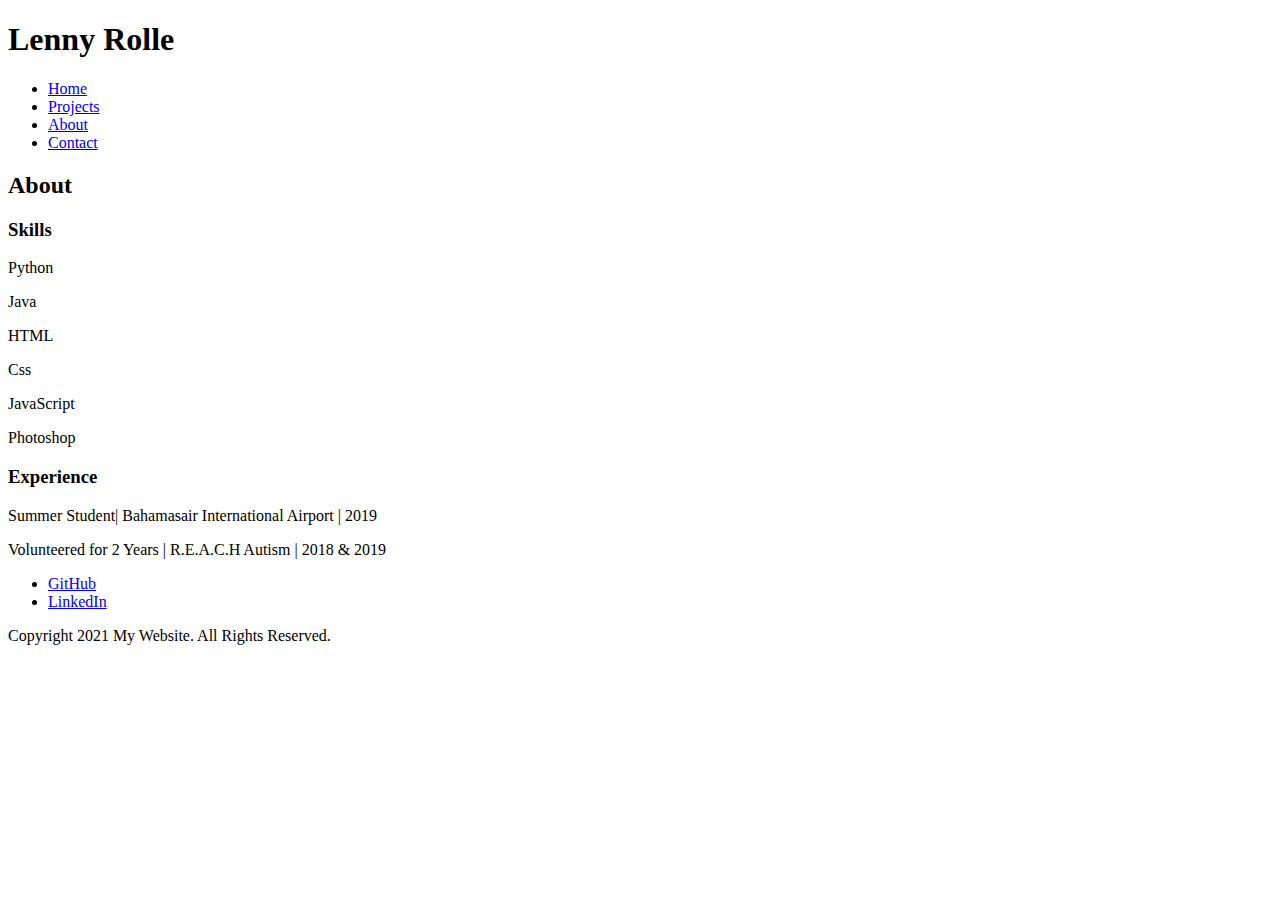
==== Personal Website/about.html @ bfa3a0f8 "Add files via upload" ====
<!DOCTYPE html>
<html lang="en" data-color-mode="dark", data-light-theme="light" data-dark-theme="dark">
    <head>
        <meta charset="UTF-8" />
        <meta name="viewport" content="width=device-width, initial-scale=1" />
        <meta name="keywords" content="HTML, CSS">
        <meta name="description" content="...">
        <title>About</title>
        <link rel="stylesheet" type="text/css" href="../css/default.css" />
    </head>
    <body>       
        <div class="page--container">
            <div class="nav--header">
                <div class="nav--container">
                    <div class="links--header">
                        <h1 class="logo--header">Lenny Rolle</h1>
                            <ul>
                                <li><a class="link--home" href="index.html">Home</a></li>
                                <li><a class="link--projects" href="projects.html">Projects</a></li>
                                <li><a class="link--about" href="about.html">About</a></li>
                                <li><a class="link--contact" href="contact.html">Contact</a></li>
                            </ul>
                    </div>
                </div>
            </div>
            <!--Showcase-->
            <div class="body--container">
                <h2 class="pagetitle--about">About</h1>
                    <div class="about--grid">
                            <div class="group--skills">
                            <h3 class="title--skills">Skills</h2>
                                <div class="list--skills">
                                    <p>Python</p>
                                    <p>Java</p>
                                    <p>HTML</p>
                                    <p>Css</p>
                                    <p>JavaScript</p>
                                    <p>Photoshop</p>
                                </div>
                        </div>
                        <div class="group--experience">
                            <h3 class="title--experience">Experience</h2>
                            <div class="list--experiences">
                                <p>Summer Student| Bahamasair International Airport | 2019</p>
                                <p>Volunteered for 2 Years | R.E.A.C.H Autism | 2018 & 2019</p>
                            </div>    
                        </div>
                    </div>        
            </div>
            <footer class="main--footer">
                <ul>
                    <li><a href="https://github.com/ynnxl"><logo class="GitHub">GitHub</logo></a></li>
                    <li><a href="https://www.linkedin.com/in/lenny-rolle-5b5413119"><logo class="linkedin">LinkedIn</logo></a></li>
                </ul>
                <p>Copyright 2021 My Website. All Rights Reserved.</p>
            </footer>
        </div>
    </body>
</html>
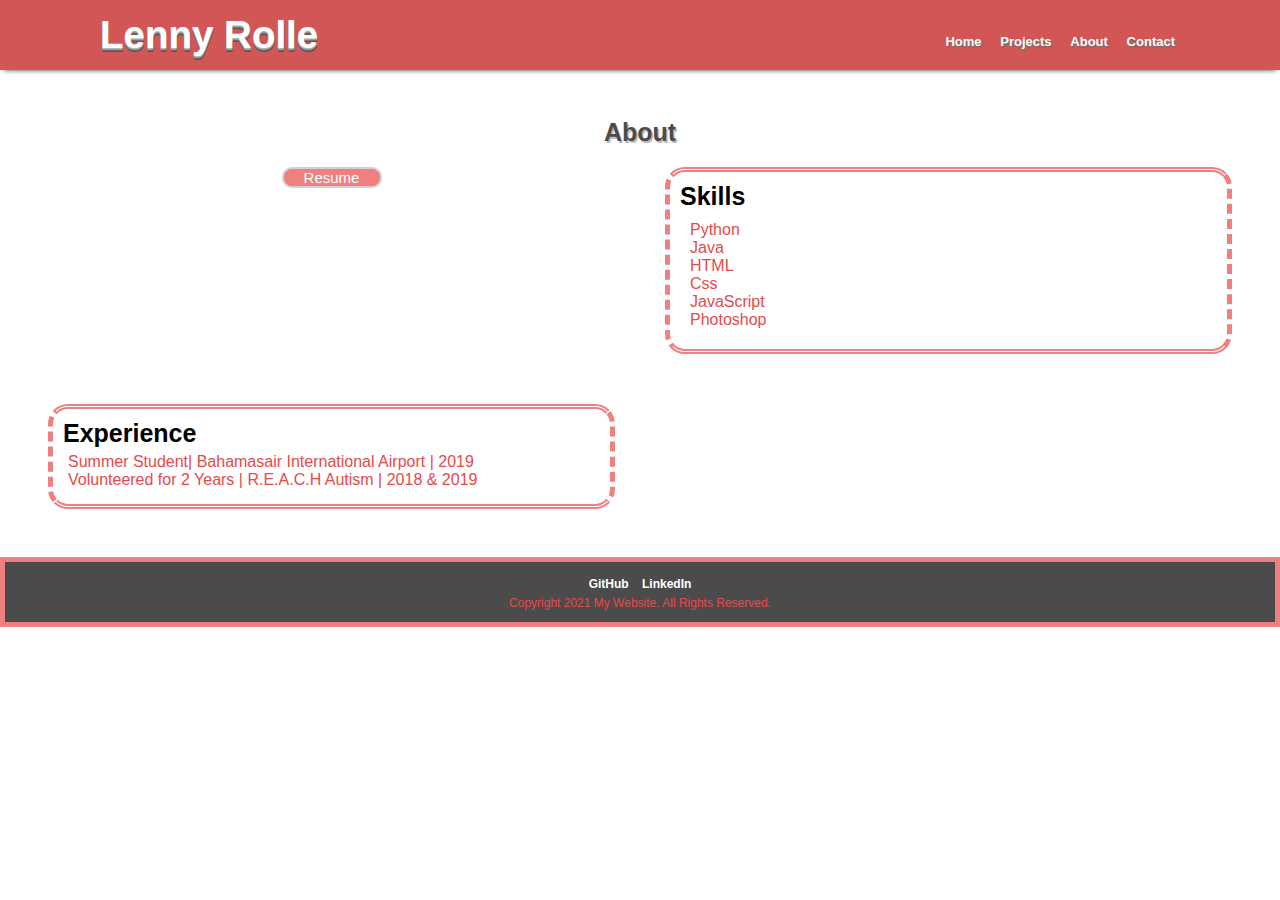
==== commit 2ca9b729: "Add files via upload" ====
--- a/Personal Website/about.html
+++ b/Personal Website/about.html
@@ -6,7 +6,8 @@
         <meta name="keywords" content="HTML, CSS">
         <meta name="description" content="...">
         <title>About</title>
-        <link rel="stylesheet" type="text/css" href="../css/default.css" />
+        <link rel="stylesheet" type="text/css" href="./css/default.css" />
+        <link rel="stylesheet" href="https://cdnjs.cloudflare.com/ajax/libs/font-awesome/4.7.0/css/font-awesome.min.css">
     </head>
     <body>       
         <div class="page--container">
@@ -27,7 +28,12 @@
             <div class="body--container">
                 <h2 class="pagetitle--about">About</h1>
                     <div class="about--grid">
-                            <div class="group--skills">
+                        <div class="btn--resume">
+                            <form class="get--resume" method="get" action="Resume-Lenny Rolle.pdf">
+                                <button type="submit">Resume</button>
+                            </form>
+                        </div>
+                        <div class="group--skills">
                             <h3 class="title--skills">Skills</h2>
                                 <div class="list--skills">
                                     <p>Python</p>
--- a/Personal Website/css/default.css
+++ b/Personal Website/css/default.css
@@ -0,0 +1,370 @@
+* {
+  margin: 0;
+  padding: 0;
+  box-sizing: border-box;
+}
+.page--container {
+  max-width: auto;
+  margin: 0 auto;
+}
+.body--container {
+  margin: 3em;
+  max-width: 100%;
+}
+.home--grid {
+  display: grid;
+  grid-template-columns: 1fr 1fr;
+  gap: 30px;
+}
+.project--grid {
+  display: grid;
+  grid-template-columns: 1fr 1fr 1fr;
+  gap: 20px;
+}
+.about--grid {
+  display: grid;
+  grid-template-columns: 1fr 1fr;
+  gap: 50px;
+}
+h1 {
+  font-size: 110%;
+  font-family: Calibri, sans-serif;
+  text-shadow: 0 1px 0 rgb(184, 184, 184), 0 2px 0 #9b9b9b,
+    0 3px 0 rgb(105, 105, 105), 0 4px 0 #555555;
+}
+h2 {
+  color: rgb(114, 114, 114);
+  font-family: Tisa, sans-serif;
+  text-shadow: 1.5px 2px 0px rgb(187, 187, 187);
+}
+/* Navigation Bar */
+
+.nav--header {
+  list-style-type: none;
+  width: 100%;
+  height: 70px;
+  top: 0;
+  -webkit-box-shadow: 0px 4px 5px -4px rgba(0, 0, 0, 0.75);
+  -moz-box-shadow: 0px 4px 5px -4px rgba(0, 0, 0, 0.75);
+  box-shadow: 0px 4px 5px -4px rgba(0, 0, 0, 0.75);
+  position: relative;
+  text-decoration: none;
+  color: white;
+  background-color: rgb(211, 86, 86);
+}
+.nav--container {
+  max-width: 1100px;
+  margin: 0 auto;
+  overflow: auto;
+  padding: 10px 10px;
+  background-color: transparent;
+}
+.links--header {
+  font-size: 35px;
+  display: flex;
+  justify-content: space-between;
+  align-items: center;
+  height: 100%;
+  text-shadow: 1.5px 1.5px 1.5px rgb(114, 114, 114);
+  background-color: transparent;
+}
+li {
+  display: inline-block;
+  padding: 5px;
+}
+.logo--header:hover {
+  color: rgb(75, 75, 75);
+  transition: all 0.3s ease 0.1s;
+  cursor: pointer;
+  opacity: 0.9;
+}
+
+.links--header a:hover {
+  cursor: pointer;
+  transition: all 0.3s ease 0.1s;
+  transform: scale(1.1);
+  color: rgb(75, 75, 75);
+}
+.links--header a {
+  font-family: Dosis, sans-serif;
+  font-size: 13px;
+  font-weight: bold;
+  color: white;
+  border: none;
+  outline: none;
+  box-shadow: none;
+  text-decoration: none;
+  cursor: pointer;
+}
+
+/* HomePage */
+.group--missionstatement {
+  width: 100%;
+  padding: 10px;
+  border: 2px solid lightcoral;
+  border-top-left-radius: 20px;
+  border-bottom-right-radius: 20px;
+}
+.title--missionstatement {
+  font-family: Dosis, sans-serif;
+  font-weight: bold;
+  font-size: 30px;
+}
+.text--missionstatement {
+  font-family: Calibri, sans-serif;
+  font-size: 16px;
+  color: rgb(230, 74, 74);
+  padding-top: 30px;
+}
+.group--specilizations {
+  width: 100%;
+  justify-content: space-between;
+  border: 2px solid lightcoral;
+  border-top-right-radius: 20px;
+  border-bottom-left-radius: 20px;
+  padding: 10px;
+}
+.title--specilizations {
+  font-family: Dosis, sans-serif;
+  font-weight: bold;
+  font-size: 30px;
+}
+.list--specilizations {
+  font-family: Calibri, sans-serif;
+  font-size: 20px;
+  color: rgb(230, 74, 74);
+  padding-top: 30px;
+  display: flex;
+  flex-direction: column;
+  justify-content: space-between;
+}
+
+/* Projects Page */
+
+.pagetitle--projects {
+  color: rgb(75, 75, 75);
+  font-size: 25px;
+  font-weight: bold;
+  text-align: center;
+  padding: 0px 0px 20px;
+}
+.group--websites {
+  font-family: Dosis, sans-serif;
+  border: 2px solid;
+  width: 100%;
+  height: 300px;
+  padding: 5%;
+  margin-top: 5%;
+  border-color: lightcoral;
+  color: white;
+  border-radius: 5px;
+}
+.group--games {
+  font-family: Dosis, sans-serif;
+  border: 2px solid;
+  width: 100%;
+  height: 300px;
+  padding: 5%;
+  margin-top: 5%;
+  border-color: lightcoral;
+  color: white;
+  border-radius: 5px;
+  -webkit-box-shadow: 3px 4px 5px 0px rgba(0, 0, 0, 0.75);
+  -moz-box-shadow: 3px 4px 5px 0px rgba(0, 0, 0, 0.75);
+  box-shadow: 3px 4px 5px 0px rgba(0, 0, 0, 0.75);
+}
+.group--software {
+  font-family: Dosis, sans-serif;
+  border: 2px solid;
+  width: 100%;
+  height: 300px;
+  padding: 5%;
+  margin-top: 5%;
+  border-color: lightcoral;
+  color: white;
+  border-radius: 5px;
+}
+
+/* About Page */
+
+.pagetitle--about {
+  color: rgb(75, 75, 75);
+  font-size: 25px;
+  font-weight: bold;
+  text-align: center;
+  padding: 0px 0px 20px;
+}
+.btn--resume {
+  text-align: center;
+}
+.get--resume [type="submit"] {
+  width: 100px;
+  background-color: lightcoral;
+  font-size: 15px;
+  font-family: Calibri, sans-serif;
+  border: 2px solid rgb(209, 209, 209);
+  border-radius: 10px;
+  text-decoration: none;
+  color: white;
+  outline: none;
+}
+.get--resume:hover [type="submit"] {
+  color: rgb(105, 105, 105);
+  cursor: pointer;
+}
+.group--skills {
+  width: 100%;
+  border: 5px solid lightcoral;
+  border-radius: 20px;
+  border-style: double dashed;
+  padding: 10px;
+  display: flex;
+  flex-direction: column;
+  box-sizing: border-box;
+}
+.title--skills {
+  font-family: Dosis, sans-serif;
+  font-size: 25px;
+}
+.list--skills {
+  font-family: Calibri, sans-serif;
+  color: rgb(230, 74, 74);
+  padding: 10px;
+}
+.group--experience {
+  width: 100%;
+  border: 5px solid;
+  border-color: lightcoral;
+  padding: 10px;
+  display: flex;
+  flex-direction: column;
+  border-radius: 20px;
+  border-style: double dashed;
+}
+.title--experience {
+  font-family: Dosis, sans-serif;
+  font-size: 25px;
+}
+.list--experiences {
+  font-family: Calibri, sans-serif;
+  color: rgb(230, 74, 74);
+  padding: 5px;
+}
+
+/* Contact Page*/
+.contactpage--container .body--container {
+  padding: 5%;
+}
+.pagetitle--contact {
+  color: black;
+  font-size: 25px;
+  font-weight: bold;
+  text-align: center;
+  padding: 0px 0px 20px;
+}
+.title--name {
+  font-size: 20px;
+  font-family: Calibri, sans-serif;
+}
+.title--phone {
+  font-size: 20px;
+  font-family: Calibri, sans-serif;
+}
+.title--email {
+  font-size: 20px;
+  font-family: Calibri, sans-serif;
+}
+.title--description {
+  font-size: 20px;
+  font-family: Calibri, sans-serif;
+}
+.my--form input[type="text"],
+.my--form textarea {
+  border: 2px solid lightcoral;
+  border-radius: 10px;
+  text-indent: 3%;
+  outline: none;
+  width: 30%;
+  padding-top: 5px;
+  padding-bottom: 5px;
+}
+.my--form input[type="description"],
+.my--form textarea {
+  border: 2px solid lightcoral;
+  border-radius: 10px;
+  text-indent: 2%;
+  outline: none;
+  width: 100%;
+  padding-top: 5px;
+  padding-bottom: 40px;
+}
+.my--form input[type="submit"] {
+  background-color: #333;
+  color: #fff;
+  font-weight: bold;
+  font-size: 15px;
+  display: inline-block;
+  margin-top: 20px;
+  padding: 10px 15px;
+  padding-left: 10px;
+  border: none;
+  border-radius: 10px;
+  outline: none;
+}
+.my--form input:hover[type="submit"] {
+  color: rgb(230, 74, 74);
+  transition: all 0.3s ease 0.1s;
+  transform: scale(1.1);
+  cursor: pointer;
+}
+
+/* Footer */
+.main--footer a {
+  font-family: Dosis, Calibri, sans-serif;
+  font-weight: bold;
+  color: white;
+  text-decoration: none;
+}
+.main--footer {
+  color: rgb(230, 74, 74);
+  font-family: Dosis, sans-serif;
+  font-size: 75%;
+  background-color: rgb(75, 75, 75);
+  bottom: 0%;
+  padding-top: 10px;
+  border: 5px solid lightcoral;
+  position: relative;
+  width: 100%;
+  height: 70px;
+  text-align: center;
+  text-decoration: none;
+}
+.main--footer a:hover {
+  color: rgb(230, 74, 74);
+}
+/* Tablets and under */
+@media (max-width: 768px) {
+  .home--grid,
+  .project--grid,
+  .about--grid {
+    grid-template-columns: 1fr;
+    grid-template-rows: 1fr;
+  }
+}
+@media (max-width: 500px) {
+  .nav--header {
+    height: 110px;
+  }
+  .nav--header .links--header {
+    flex-direction: column;
+    justify-content: space-around;
+  }
+  .nav--header ul {
+    padding: 2.5px;
+    margin-top: 17.5px;
+    padding-bottom: 15px;
+    display: flex;
+    border-radius: 20px;
+    background-color: rgb(240, 100, 100);
+  }
+}
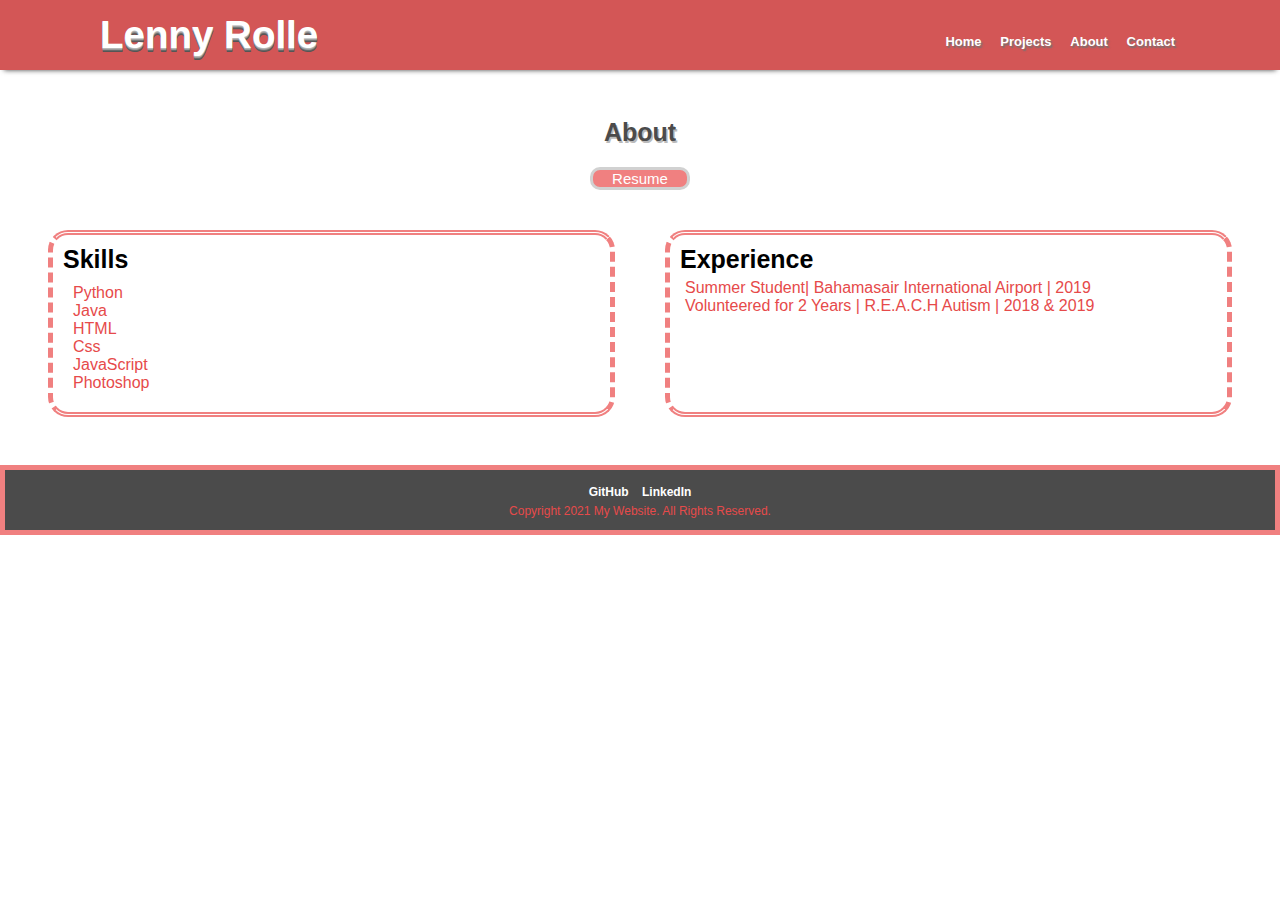
==== commit 40a750b7: "Add files via upload" ====
--- a/Personal Website/about.html
+++ b/Personal Website/about.html
@@ -27,12 +27,12 @@
             <!--Showcase-->
             <div class="body--container">
                 <h2 class="pagetitle--about">About</h1>
-                    <div class="about--grid">
-                        <div class="btn--resume">
+                    <div class="btn--resume">
                             <form class="get--resume" method="get" action="Resume-Lenny Rolle.pdf">
                                 <button type="submit">Resume</button>
                             </form>
                         </div>
+                    <div class="about--grid">
                         <div class="group--skills">
                             <h3 class="title--skills">Skills</h2>
                                 <div class="list--skills">
--- a/Personal Website/css/default.css
+++ b/Personal Website/css/default.css
@@ -196,13 +196,14 @@
 }
 .btn--resume {
   text-align: center;
+  padding-bottom: 40px;
 }
 .get--resume [type="submit"] {
   width: 100px;
   background-color: lightcoral;
   font-size: 15px;
   font-family: Calibri, sans-serif;
-  border: 2px solid rgb(209, 209, 209);
+  border: 3px solid rgb(209, 209, 209);
   border-radius: 10px;
   text-decoration: none;
   color: white;
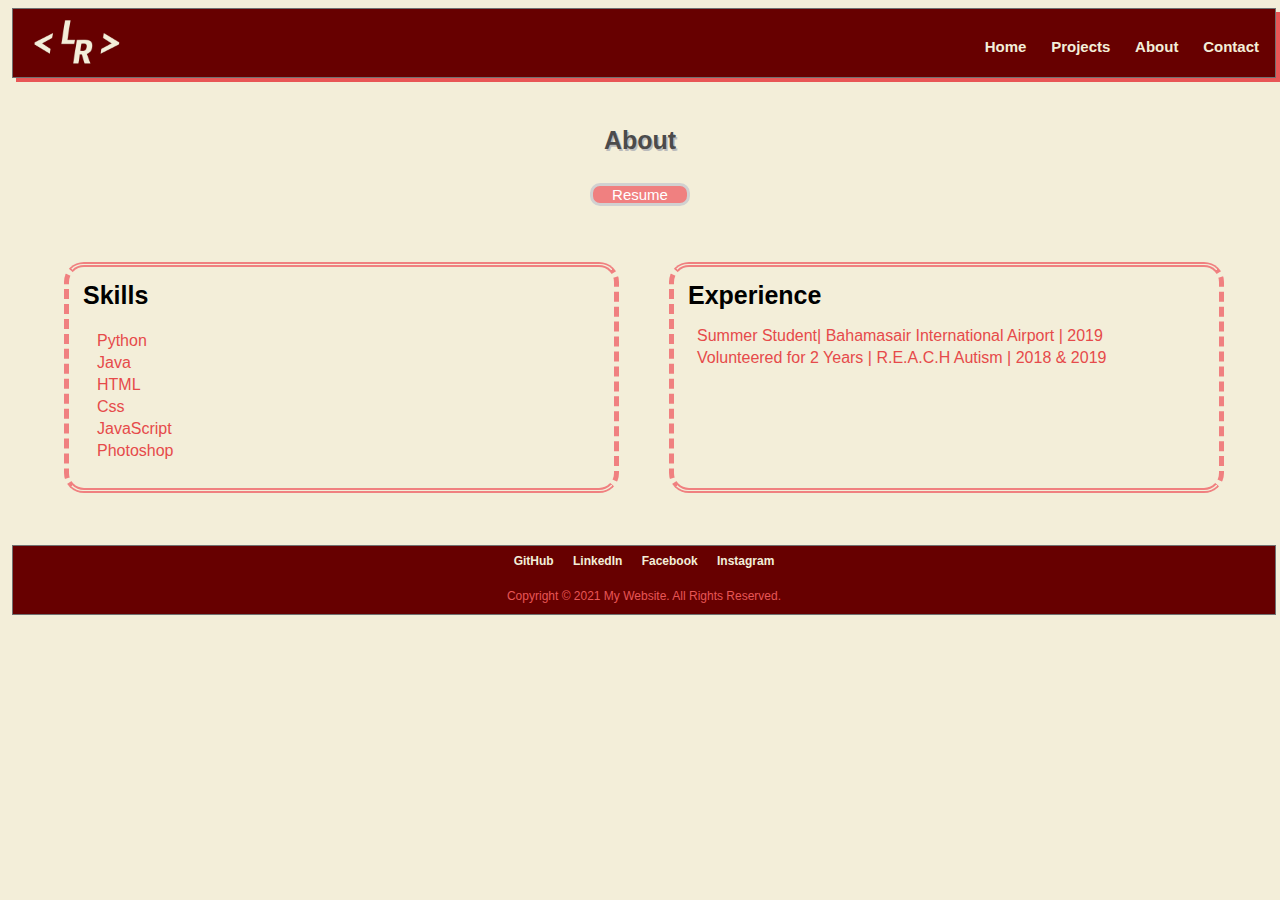
==== commit 803e80cf: "Add files via upload" ====
--- a/Personal Website/about.html
+++ b/Personal Website/about.html
@@ -8,13 +8,14 @@
         <title>About</title>
         <link rel="stylesheet" type="text/css" href="./css/default.css" />
         <link rel="stylesheet" href="https://cdnjs.cloudflare.com/ajax/libs/font-awesome/4.7.0/css/font-awesome.min.css">
+        <link href="https://fonts.google.com/css?family-Timmana" rel="stylesheet">
     </head>
     <body>       
         <div class="page--container">
             <div class="nav--header">
-                <div class="nav--container">
+            
                     <div class="links--header">
-                        <h1 class="logo--header">Lenny Rolle</h1>
+                        <img class="logo--header" src="Lenny-Rolle Logo.png">
                             <ul>
                                 <li><a class="link--home" href="index.html">Home</a></li>
                                 <li><a class="link--projects" href="projects.html">Projects</a></li>
@@ -22,7 +23,7 @@
                                 <li><a class="link--contact" href="contact.html">Contact</a></li>
                             </ul>
                     </div>
-                </div>
+            
             </div>
             <!--Showcase-->
             <div class="body--container">
@@ -55,10 +56,12 @@
             </div>
             <footer class="main--footer">
                 <ul>
-                    <li><a href="https://github.com/ynnxl"><logo class="GitHub">GitHub</logo></a></li>
-                    <li><a href="https://www.linkedin.com/in/lenny-rolle-5b5413119"><logo class="linkedin">LinkedIn</logo></a></li>
+                    <li><a href="https://github.com/ynnxl">GitHub</a></li>
+                    <li><a href="https://www.linkedin.com/in/lenny-rolle-5b5413119">LinkedIn</a></li>
+                    <li><a href="https://www.facebook.com/profile.php?id=100009209527459&viewas=100000686899395">Facebook</a></li>
+                    <li><a href="https://www.instagram.com/ynnxl/">Instagram</a></li>
                 </ul>
-                <p>Copyright 2021 My Website. All Rights Reserved.</p>
+                <p class="copyright">Copyright &copy; 2021 My Website. All Rights Reserved.</p>
             </footer>
         </div>
     </body>
--- a/Personal Website/css/default.css
+++ b/Personal Website/css/default.css
@@ -1,7 +1,8 @@
 * {
-  margin: 0;
+  margin: 4px;
   padding: 0;
   box-sizing: border-box;
+  background-color: #f3eed9;
 }
 .page--container {
   max-width: auto;
@@ -43,100 +44,73 @@
   list-style-type: none;
   width: 100%;
   height: 70px;
+  margin-bottom: 0%;
   top: 0;
-  -webkit-box-shadow: 0px 4px 5px -4px rgba(0, 0, 0, 0.75);
-  -moz-box-shadow: 0px 4px 5px -4px rgba(0, 0, 0, 0.75);
-  box-shadow: 0px 4px 5px -4px rgba(0, 0, 0, 0.75);
+  border: 0.5px solid #707070;
+  box-shadow: 4px 4px 0px 0px #e85656;
   position: relative;
   text-decoration: none;
   color: white;
-  background-color: rgb(211, 86, 86);
-}
-.nav--container {
-  max-width: 1100px;
-  margin: 0 auto;
-  overflow: auto;
-  padding: 10px 10px;
+  background-color: #670000;
+}
+.logo--header {
+  width: 100px;
+  height: 100px;
+  margin: 10px;
+  padding-bottom: 10px;
   background-color: transparent;
 }
 .links--header {
   font-size: 35px;
+  font-weight: bold;
   display: flex;
   justify-content: space-between;
   align-items: center;
   height: 100%;
-  text-shadow: 1.5px 1.5px 1.5px rgb(114, 114, 114);
   background-color: transparent;
+}
+ul {
+  background-color: #670000;
 }
 li {
   display: inline-block;
-  padding: 5px;
-}
-.logo--header:hover {
-  color: rgb(75, 75, 75);
-  transition: all 0.3s ease 0.1s;
-  cursor: pointer;
-  opacity: 0.9;
-}
-
+  padding-bottom: 12.5px;
+  background-color: #670000;
+}
 .links--header a:hover {
   cursor: pointer;
   transition: all 0.3s ease 0.1s;
   transform: scale(1.1);
-  color: rgb(75, 75, 75);
+  color: #e85656;
 }
 .links--header a {
-  font-family: Dosis, sans-serif;
-  font-size: 13px;
-  font-weight: bold;
-  color: white;
+  font-family: "Lekton", sans-serif;
+  font-size: 15px;
+  color: #f3eed9;
   border: none;
   outline: none;
   box-shadow: none;
   text-decoration: none;
   cursor: pointer;
+  background-color: #670000;
 }
 
 /* HomePage */
 .group--missionstatement {
   width: 100%;
   padding: 10px;
-  border: 2px solid lightcoral;
-  border-top-left-radius: 20px;
-  border-bottom-right-radius: 20px;
-}
-.title--missionstatement {
-  font-family: Dosis, sans-serif;
-  font-weight: bold;
-  font-size: 30px;
+}
+
+.text--name {
+  font-family: "Lekton", sans-serif;
+  font-size: 20px;
+  color: #e85656;
+  padding-top: 30px;
 }
 .text--missionstatement {
-  font-family: Calibri, sans-serif;
-  font-size: 16px;
-  color: rgb(230, 74, 74);
-  padding-top: 30px;
-}
-.group--specilizations {
-  width: 100%;
-  justify-content: space-between;
-  border: 2px solid lightcoral;
-  border-top-right-radius: 20px;
-  border-bottom-left-radius: 20px;
-  padding: 10px;
-}
-.title--specilizations {
-  font-family: Dosis, sans-serif;
-  font-weight: bold;
-  font-size: 30px;
-}
-.list--specilizations {
-  font-family: Calibri, sans-serif;
-  font-size: 20px;
-  color: rgb(230, 74, 74);
-  padding-top: 30px;
-  display: flex;
-  flex-direction: column;
-  justify-content: space-between;
+  font-family: "Lekton", sans-serif;
+  font-size: 20px;
+  color: #e85656;
 }
 
 /* Projects Page */
@@ -321,19 +295,21 @@
 
 /* Footer */
 .main--footer a {
-  font-family: Dosis, Calibri, sans-serif;
-  font-weight: bold;
-  color: white;
-  text-decoration: none;
-}
+  font-family: "Lekton", sans-serif;
+  font-weight: bold;
+  color: #f3eed9;
+  text-decoration: none;
+  background-color: #670000;
+}
+
 .main--footer {
-  color: rgb(230, 74, 74);
-  font-family: Dosis, sans-serif;
+  color: #670000;
+  font-family: "Lekton", sans-serif;
   font-size: 75%;
-  background-color: rgb(75, 75, 75);
+  background-color: #670000;
   bottom: 0%;
-  padding-top: 10px;
-  border: 5px solid lightcoral;
+
+  border: 1px solid #707070;
   position: relative;
   width: 100%;
   height: 70px;
@@ -341,13 +317,18 @@
   text-decoration: none;
 }
 .main--footer a:hover {
-  color: rgb(230, 74, 74);
+  color: #e85656;
+}
+.copyright {
+  background-color: #670000;
+  color: #e85656;
 }
 /* Tablets and under */
 @media (max-width: 768px) {
   .home--grid,
   .project--grid,
-  .about--grid {
+  .about--grid,
+  .links--grid {
     grid-template-columns: 1fr;
     grid-template-rows: 1fr;
   }
@@ -356,16 +337,16 @@
   .nav--header {
     height: 110px;
   }
-  .nav--header .links--header {
+  .logo--header {
+    margin-top: 20%;
+  }
+  .links--header {
     flex-direction: column;
     justify-content: space-around;
-  }
-  .nav--header ul {
-    padding: 2.5px;
-    margin-top: 17.5px;
-    padding-bottom: 15px;
+    background-color: transparent;
+  }
+  .links--grid a {
     display: flex;
-    border-radius: 20px;
-    background-color: rgb(240, 100, 100);
-  }
-}
+    background-color: transparent;
+  }
+}
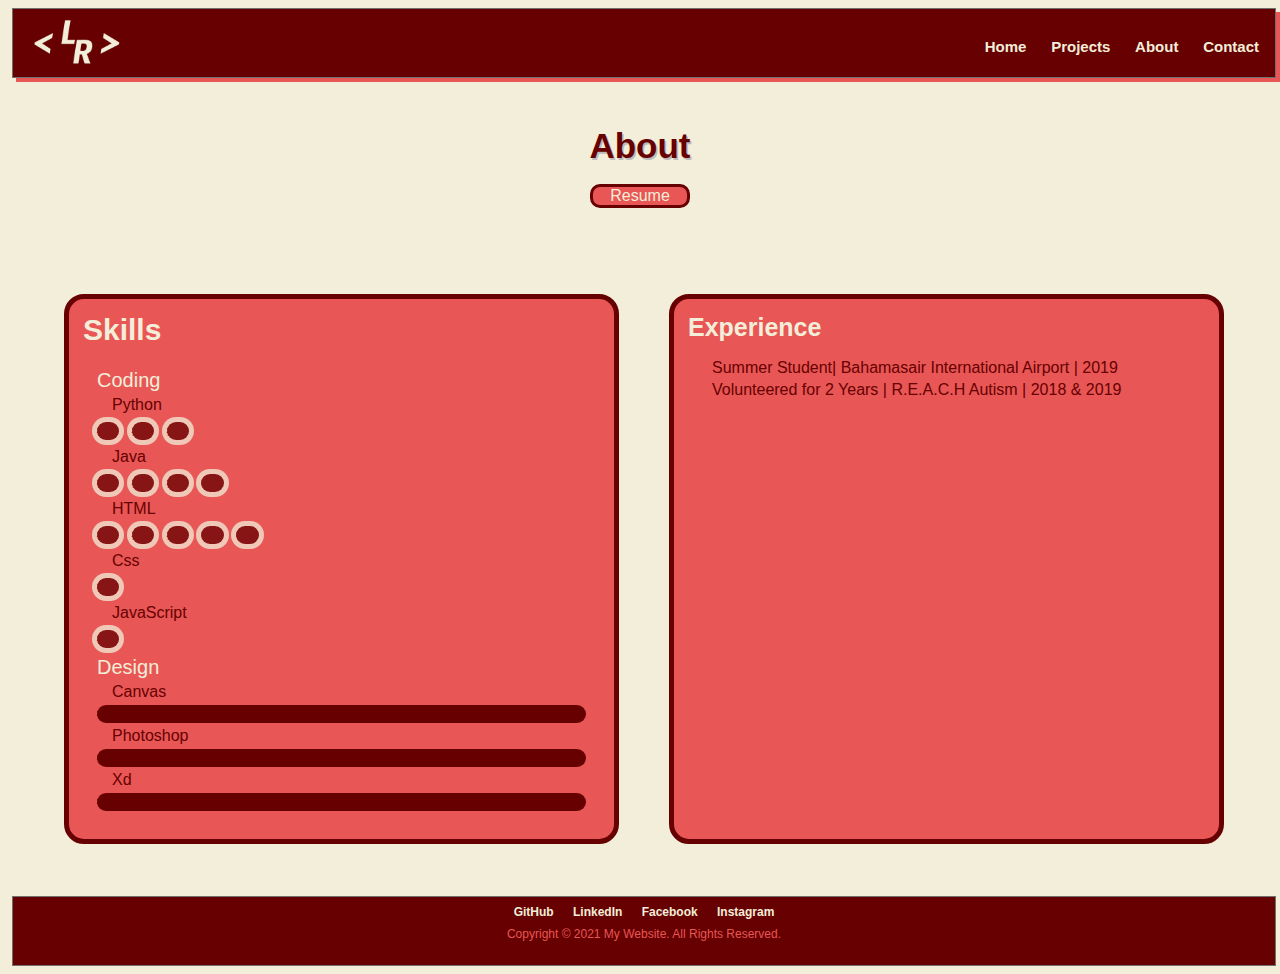
==== commit bf1a55f9: "Add files via upload" ====
--- a/Personal Website/about.html
+++ b/Personal Website/about.html
@@ -9,21 +9,24 @@
         <link rel="stylesheet" type="text/css" href="./css/default.css" />
         <link rel="stylesheet" href="https://cdnjs.cloudflare.com/ajax/libs/font-awesome/4.7.0/css/font-awesome.min.css">
         <link href="https://fonts.google.com/css?family-Timmana" rel="stylesheet">
+        <link href="https://fonts.google.com/css?family-Lekton" rel="stylesheet">
     </head>
     <body>       
         <div class="page--container">
             <div class="nav--header">
-            
-                    <div class="links--header">
+                <div class="links--header">
+                    <input type="checkbox" id="check">
+                    <label for="check" class="checkbtn">
+                        <i class="fas fa-bars"></i>
+                    </label>
                         <img class="logo--header" src="Lenny-Rolle Logo.png">
-                            <ul>
-                                <li><a class="link--home" href="index.html">Home</a></li>
-                                <li><a class="link--projects" href="projects.html">Projects</a></li>
-                                <li><a class="link--about" href="about.html">About</a></li>
-                                <li><a class="link--contact" href="contact.html">Contact</a></li>
-                            </ul>
-                    </div>
-            
+                        <ul>
+                            <li class="nav--links"><a class="link--home" href="index.html">Home</a></li>
+                            <li class="nav--links"><a class="link--projects" href="projects.html">Projects</a></li>
+                            <li class="nav--links"><a class="link--about" href="about.html">About</a></li>
+                            <li class="nav--links"><a class="link--contact" href="contact.html">Contact</a></li>
+                        </ul>
+                    </div> 
             </div>
             <!--Showcase-->
             <div class="body--container">
@@ -37,19 +40,41 @@
                         <div class="group--skills">
                             <h3 class="title--skills">Skills</h2>
                                 <div class="list--skills">
-                                    <p>Python</p>
-                                    <p>Java</p>
-                                    <p>HTML</p>
-                                    <p>Css</p>
-                                    <p>JavaScript</p>
-                                    <p>Photoshop</p>
+                                    <p class="skill--type">Coding</p>
+                                    <p class="skill--coding">Python</p>
+                                        <p class="box--one" id="Python">#</p>
+                                        <p class="box--two" id="Python">#</p>
+                                        <p class="box--three" id="Python">#</p>
+                                    <p class="skill--coding">Java</p>
+                                        <p class="box--one" id="Java">#</p>
+                                        <p class="box--two" id="Java">#</p>
+                                        <p class="box--three" id="Java">#</p>
+                                        <p class="box--four" id="Java">#</p>
+                                        
+                                    <p class="skill--coding">HTML</p>
+                                        <p class="box--one" id="HTML">#</p>
+                                        <p class="box--two" id="HTML">#</p>
+                                        <p class="box--three" id="HTML">#</p>
+                                        <p class="box--four" id="HTML">#</p>
+                                        <p class="box--five" id="HTML">#</p>
+                                    <p class="skill--coding">Css</p>
+                                        <p class="box--one" id="Css">#</p>
+                                    <p class="skill--coding">JavaScript</p>
+                                        <p class="box--one" id="JavaScript">#</p>
+                                    <p class="skill--type">Design</p>
+                                    <p class="skill--design">Canvas</p>
+                                        <p class="box--one" id="Canvas">#</p>
+                                    <p class="skill--design">Photoshop</p>
+                                        <p class="box--one" id="Photoshop">#</p>
+                                    <p class="skill--design">Xd</p>
+                                        <p class="box--one" id="Xd">#</p>
                                 </div>
                         </div>
                         <div class="group--experience">
                             <h3 class="title--experience">Experience</h2>
                             <div class="list--experiences">
-                                <p>Summer Student| Bahamasair International Airport | 2019</p>
-                                <p>Volunteered for 2 Years | R.E.A.C.H Autism | 2018 & 2019</p>
+                                <p class="experience">Summer Student| Bahamasair International Airport | 2019</p>
+                                <p class="experience">Volunteered for 2 Years | R.E.A.C.H Autism | 2018 & 2019</p>
                             </div>    
                         </div>
                     </div>        
--- a/Personal Website/css/default.css
+++ b/Personal Website/css/default.css
@@ -72,7 +72,7 @@
 ul {
   background-color: #670000;
 }
-li {
+.nav--links {
   display: inline-block;
   padding-bottom: 12.5px;
   background-color: #670000;
@@ -93,6 +93,19 @@
   text-decoration: none;
   cursor: pointer;
   background-color: #670000;
+}
+.checkbtn {
+  font-size: 30px;
+  color: #f3eed9;
+  background-color: transparent;
+  float: right;
+  line-height: 30px;
+  margin-right: 40px;
+  cursor: pointer;
+  display: none;
+}
+#check {
+  display: none;
 }
 
 /* HomePage */
@@ -162,25 +175,26 @@
 /* About Page */
 
 .pagetitle--about {
-  color: rgb(75, 75, 75);
-  font-size: 25px;
+  color: #670000;
+  font-size: 35px;
+  font-family: "Lekton", sans-serif;
   font-weight: bold;
   text-align: center;
-  padding: 0px 0px 20px;
+  padding: 0px 0px 10px;
 }
 .btn--resume {
   text-align: center;
-  padding-bottom: 40px;
+  padding-bottom: 70px;
 }
 .get--resume [type="submit"] {
   width: 100px;
-  background-color: lightcoral;
-  font-size: 15px;
-  font-family: Calibri, sans-serif;
-  border: 3px solid rgb(209, 209, 209);
+  background-color: #e85656;
+  font-size: 16px;
+  font-family: "Lekton", sans-serif;
+  border: 3px solid #670000;
   border-radius: 10px;
   text-decoration: none;
-  color: white;
+  color: #f3eed9;
   outline: none;
 }
 .get--resume:hover [type="submit"] {
@@ -189,43 +203,117 @@
 }
 .group--skills {
   width: 100%;
-  border: 5px solid lightcoral;
+  border: 5px solid;
+  border-color: #670000;
   border-radius: 20px;
-  border-style: double dashed;
+  background-color: #e85656;
   padding: 10px;
   display: flex;
   flex-direction: column;
   box-sizing: border-box;
 }
 .title--skills {
-  font-family: Dosis, sans-serif;
-  font-size: 25px;
+  font-family: "Timmana", sans-serif;
+  font-size: 30px;
+  background-color: #e85656;
+  color: #f3eed9;
 }
 .list--skills {
-  font-family: Calibri, sans-serif;
-  color: rgb(230, 74, 74);
+  font-family: "Lekton", sans-serif;
+  color: #670000;
   padding: 10px;
+  background-color: #e85656;
+}
+.skill--type {
+  font-size: 20px;
+  font-family: "Timmana", sans-serif;
+  color: #f3eed9;
+  background-color: #e85656;
+}
+.skill--coding {
+  background-color: #e85656;
+  text-indent: 15px;
+}
+.skill--design {
+  background-color: #e85656;
+  text-indent: 15px;
+}
+#Python {
+  display: inline-block;
+  width: 4.5%;
+  box-shadow: 0px 0px 0px 5px #f3eed9;
+  opacity: 75%;
+}
+#Java {
+  display: inline-block;
+  width: 4.5%;
+  box-shadow: 0px 0px 0px 5px #f3eed9;
+  opacity: 75%;
+}
+#HTML {
+  display: inline-block;
+  width: 4.5%;
+  box-shadow: 0px 0px 0px 5px #f3eed9;
+  opacity: 75%;
+}
+#Css {
+  display: inline-block;
+  width: 4.5%;
+  box-shadow: 0px 0px 0px 5px #f3eed9;
+  opacity: 75%;
+}
+#JavaScript {
+  display: inline-block;
+  width: 4.5%;
+  box-shadow: 0px 0px 0px 5px #f3eed9;
+  opacity: 75%;
+}
+.box--one {
+  border-radius: 50px;
+  background-color: #670000;
+}
+.box--two {
+  border-radius: 50px;
+  background-color: #670000;
+}
+.box--three {
+  border-radius: 50px;
+  background-color: #670000;
+}
+.box--four {
+  border-radius: 50px;
+  background-color: #670000;
+}
+.box--five {
+  border-radius: 50px;
+  background-color: #670000;
 }
 .group--experience {
   width: 100%;
   border: 5px solid;
-  border-color: lightcoral;
+  border-color: #670000;
+  background-color: #e85656;
   padding: 10px;
   display: flex;
   flex-direction: column;
   border-radius: 20px;
-  border-style: double dashed;
 }
 .title--experience {
-  font-family: Dosis, sans-serif;
+  font-family: "Timmana", sans-serif;
   font-size: 25px;
+  background-color: #e85656;
+  color: #f3eed9;
 }
 .list--experiences {
-  font-family: Calibri, sans-serif;
-  color: rgb(230, 74, 74);
+  font-family: "Lekton", sans-serif;
+  color: #670000;
+  background-color: #e85656;
   padding: 5px;
 }
-
+.experience {
+  background-color: #e85656;
+  text-indent: 15px;
+}
 /* Contact Page*/
 .contactpage--container .body--container {
   padding: 5%;
@@ -316,19 +404,32 @@
   text-align: center;
   text-decoration: none;
 }
+li {
+  display: inline-block;
+  background-color: #670000;
+}
 .main--footer a:hover {
   color: #e85656;
 }
 .copyright {
   background-color: #670000;
   color: #e85656;
+}
+@media (max-width: 952px) {
+  .logo--header {
+    font-size: 5px;
+  }
+}
+@media (max-width: 858px) {
+  .checkbtn {
+    display: block;
+  }
 }
 /* Tablets and under */
 @media (max-width: 768px) {
   .home--grid,
   .project--grid,
-  .about--grid,
-  .links--grid {
+  .about--grid {
     grid-template-columns: 1fr;
     grid-template-rows: 1fr;
   }
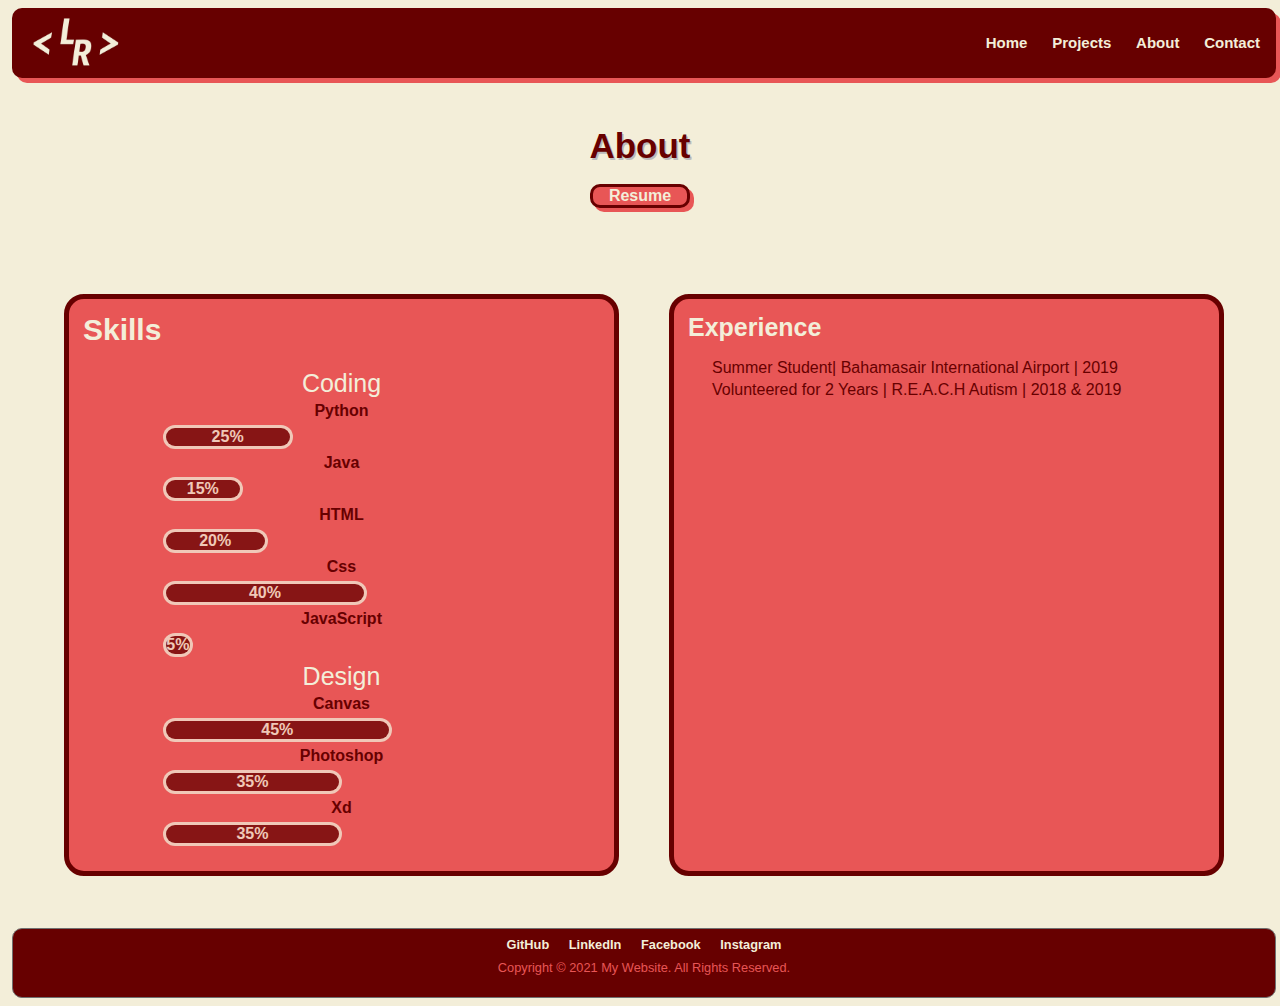
==== commit 5fc1ba0c: "Add files via upload" ====
--- a/Personal Website/about.html
+++ b/Personal Website/about.html
@@ -41,33 +41,25 @@
                             <h3 class="title--skills">Skills</h2>
                                 <div class="list--skills">
                                     <p class="skill--type">Coding</p>
-                                    <p class="skill--coding">Python</p>
-                                        <p class="box--one" id="Python">#</p>
-                                        <p class="box--two" id="Python">#</p>
-                                        <p class="box--three" id="Python">#</p>
-                                    <p class="skill--coding">Java</p>
-                                        <p class="box--one" id="Java">#</p>
-                                        <p class="box--two" id="Java">#</p>
-                                        <p class="box--three" id="Java">#</p>
-                                        <p class="box--four" id="Java">#</p>
-                                        
-                                    <p class="skill--coding">HTML</p>
-                                        <p class="box--one" id="HTML">#</p>
-                                        <p class="box--two" id="HTML">#</p>
-                                        <p class="box--three" id="HTML">#</p>
-                                        <p class="box--four" id="HTML">#</p>
-                                        <p class="box--five" id="HTML">#</p>
-                                    <p class="skill--coding">Css</p>
-                                        <p class="box--one" id="Css">#</p>
-                                    <p class="skill--coding">JavaScript</p>
-                                        <p class="box--one" id="JavaScript">#</p>
+                                        <p class="skill--coding">Python</p>
+                                            <p class="box--one" id="Python">25%</p>
+                                        <p class="skill--coding">Java</p>
+                                            <p class="box--one" id="Java">15%</p>
+                                            
+                                        <p class="skill--coding">HTML</p>
+                                            <p class="box--one" id="HTML">20%</p>
+                                            
+                                        <p class="skill--coding">Css</p>
+                                            <p class="box--one" id="Css">40%</p>
+                                        <p class="skill--coding">JavaScript</p>
+                                            <p class="box--one" id="JavaScript">5%</p>
                                     <p class="skill--type">Design</p>
-                                    <p class="skill--design">Canvas</p>
-                                        <p class="box--one" id="Canvas">#</p>
-                                    <p class="skill--design">Photoshop</p>
-                                        <p class="box--one" id="Photoshop">#</p>
-                                    <p class="skill--design">Xd</p>
-                                        <p class="box--one" id="Xd">#</p>
+                                        <p class="skill--design">Canvas</p>
+                                            <p class="box--one" id="Canvas">45%</p>
+                                        <p class="skill--design">Photoshop</p>
+                                            <p class="box--one" id="Photoshop">35%</p>
+                                        <p class="skill--design">Xd</p>
+                                            <p class="box--one" id="Xd">35%</p>
                                 </div>
                         </div>
                         <div class="group--experience">
--- a/Personal Website/css/default.css
+++ b/Personal Website/css/default.css
@@ -46,18 +46,17 @@
   height: 70px;
   margin-bottom: 0%;
   top: 0;
-  border: 0.5px solid #707070;
-  box-shadow: 4px 4px 0px 0px #e85656;
+  border-radius: 10px;
+  box-shadow: 5px 5px 0px 0px #e85656;
   position: relative;
   text-decoration: none;
-  color: white;
   background-color: #670000;
 }
 .logo--header {
   width: 100px;
   height: 100px;
   margin: 10px;
-  padding-bottom: 10px;
+  padding-bottom: 2.5px;
   background-color: transparent;
 }
 .links--header {
@@ -129,47 +128,63 @@
 /* Projects Page */
 
 .pagetitle--projects {
-  color: rgb(75, 75, 75);
-  font-size: 25px;
+  color: #670000;
+  font-size: 35px;
+  font-family: "Lekton", sans-serif;
   font-weight: bold;
   text-align: center;
   padding: 0px 0px 20px;
 }
 .group--websites {
-  font-family: Dosis, sans-serif;
-  border: 2px solid;
+  color: #f3eed9;
+  font-family: "Timmana", sans-serif;
+  font-size: 20px;
+  border: 4px solid;
   width: 100%;
   height: 300px;
-  padding: 5%;
+  padding: 2.5%;
   margin-top: 5%;
-  border-color: lightcoral;
-  color: white;
+  border-color: #670000;
   border-radius: 5px;
+  background-color: #e85656;
+  box-shadow: 4px 4px 0px 0px #e85656;
+}
+.title--websites {
+  background-color: #e85656;
 }
 .group--games {
-  font-family: Dosis, sans-serif;
-  border: 2px solid;
+  color: #f3eed9;
+  font-family: "Timmana", sans-serif;
+  font-size: 20px;
+  border: 4px solid;
   width: 100%;
   height: 300px;
-  padding: 5%;
+  padding: 2.5%;
   margin-top: 5%;
-  border-color: lightcoral;
-  color: white;
+  border-color: #670000;
   border-radius: 5px;
-  -webkit-box-shadow: 3px 4px 5px 0px rgba(0, 0, 0, 0.75);
-  -moz-box-shadow: 3px 4px 5px 0px rgba(0, 0, 0, 0.75);
-  box-shadow: 3px 4px 5px 0px rgba(0, 0, 0, 0.75);
+  background-color: #e85656;
+  box-shadow: 4px 4px 0px 0px #e85656;
+}
+.title--games {
+  background-color: #e85656;
 }
 .group--software {
-  font-family: Dosis, sans-serif;
-  border: 2px solid;
+  color: #f3eed9;
+  font-family: "Timmana", sans-serif;
+  font-size: 20px;
+  border: 4px solid;
   width: 100%;
   height: 300px;
-  padding: 5%;
+  padding: 2.5%;
   margin-top: 5%;
-  border-color: lightcoral;
-  color: white;
+  border-color: #670000;
   border-radius: 5px;
+  background-color: #e85656;
+  box-shadow: 4px 4px 0px 0px #e85656;
+}
+.title--software {
+  background-color: #e85656;
 }
 
 /* About Page */
@@ -191,14 +206,16 @@
   background-color: #e85656;
   font-size: 16px;
   font-family: "Lekton", sans-serif;
+  font-weight: bold;
   border: 3px solid #670000;
   border-radius: 10px;
   text-decoration: none;
+  box-shadow: 4px 4px 0px 0px #e85656;
   color: #f3eed9;
   outline: none;
 }
 .get--resume:hover [type="submit"] {
-  color: rgb(105, 105, 105);
+  color: #670000;
   cursor: pointer;
 }
 .group--skills {
@@ -225,66 +242,103 @@
   background-color: #e85656;
 }
 .skill--type {
-  font-size: 20px;
+  font-size: 25px;
   font-family: "Timmana", sans-serif;
   color: #f3eed9;
+  text-align: center;
   background-color: #e85656;
 }
 .skill--coding {
   background-color: #e85656;
-  text-indent: 15px;
+  font-weight: bold;
+  text-align: center;
 }
 .skill--design {
   background-color: #e85656;
-  text-indent: 15px;
+  font-weight: bold;
+  text-align: center;
 }
 #Python {
-  display: inline-block;
-  width: 4.5%;
-  box-shadow: 0px 0px 0px 5px #f3eed9;
+  font-weight: bold;
+  display: inline-block;
+  width: 25%;
+  margin-left: 72.5px;
+  color: #f3eed9;
+  text-align: center;
+  box-shadow: 0px 0px 0px 3px #f3eed9;
   opacity: 75%;
 }
 #Java {
-  display: inline-block;
-  width: 4.5%;
-  box-shadow: 0px 0px 0px 5px #f3eed9;
+  font-weight: bold;
+  display: inline-block;
+  width: 15%;
+  margin-left: 72.5px;
+  color: #f3eed9;
+  text-align: center;
+  box-shadow: 0px 0px 0px 3px #f3eed9;
   opacity: 75%;
 }
 #HTML {
-  display: inline-block;
-  width: 4.5%;
-  box-shadow: 0px 0px 0px 5px #f3eed9;
+  font-weight: bold;
+  display: inline-block;
+  width: 20%;
+  margin-left: 72.5px;
+  color: #f3eed9;
+  text-align: center;
+  box-shadow: 0px 0px 0px 3px #f3eed9;
   opacity: 75%;
 }
 #Css {
-  display: inline-block;
-  width: 4.5%;
-  box-shadow: 0px 0px 0px 5px #f3eed9;
+  font-weight: bold;
+  display: inline-block;
+  width: 40%;
+  margin-left: 72.5px;
+  color: #f3eed9;
+  text-align: center;
+  box-shadow: 0px 0px 0px 3px #f3eed9;
   opacity: 75%;
 }
 #JavaScript {
-  display: inline-block;
-  width: 4.5%;
-  box-shadow: 0px 0px 0px 5px #f3eed9;
+  font-weight: bold;
+  display: inline-block;
+  width: 5%;
+  margin-left: 72.5px;
+  color: #f3eed9;
+  text-align: center;
+  box-shadow: 0px 0px 0px 3px #f3eed9;
+  opacity: 75%;
+}
+#Canvas {
+  font-weight: bold;
+  display: inline-block;
+  width: 45%;
+  margin-left: 72.5px;
+  color: #f3eed9;
+  text-align: center;
+  box-shadow: 0px 0px 0px 3px #f3eed9;
+  opacity: 75%;
+}
+#Photoshop {
+  font-weight: bold;
+  display: inline-block;
+  width: 35%;
+  margin-left: 72.5px;
+  color: #f3eed9;
+  text-align: center;
+  box-shadow: 0px 0px 0px 3px #f3eed9;
+  opacity: 75%;
+}
+#Xd {
+  font-weight: bold;
+  display: inline-block;
+  width: 35%;
+  margin-left: 72.5px;
+  color: #f3eed9;
+  text-align: center;
+  box-shadow: 0px 0px 0px 3px #f3eed9;
   opacity: 75%;
 }
 .box--one {
-  border-radius: 50px;
-  background-color: #670000;
-}
-.box--two {
-  border-radius: 50px;
-  background-color: #670000;
-}
-.box--three {
-  border-radius: 50px;
-  background-color: #670000;
-}
-.box--four {
-  border-radius: 50px;
-  background-color: #670000;
-}
-.box--five {
   border-radius: 50px;
   background-color: #670000;
 }
@@ -316,66 +370,73 @@
 }
 /* Contact Page*/
 .contactpage--container .body--container {
-  padding: 5%;
+  padding-left: 25%;
+  padding-right: 25%;
 }
 .pagetitle--contact {
-  color: black;
-  font-size: 25px;
+  color: #670000;
+  font-size: 35px;
   font-weight: bold;
   text-align: center;
   padding: 0px 0px 20px;
 }
 .title--name {
   font-size: 20px;
-  font-family: Calibri, sans-serif;
+  font-family: "Lekton", sans-serif;
+  color: #e85656;
 }
 .title--phone {
   font-size: 20px;
-  font-family: Calibri, sans-serif;
+  font-family: "Lekton", sans-serif;
+  color: #e85656;
 }
 .title--email {
   font-size: 20px;
-  font-family: Calibri, sans-serif;
+  font-family: "Lekton", sans-serif;
+  color: #e85656;
 }
 .title--description {
   font-size: 20px;
-  font-family: Calibri, sans-serif;
+  font-family: "Lekton", sans-serif;
+  color: #e85656;
 }
 .my--form input[type="text"],
 .my--form textarea {
-  border: 2px solid lightcoral;
+  border: 4px solid #670000;
   border-radius: 10px;
   text-indent: 3%;
   outline: none;
   width: 30%;
   padding-top: 5px;
   padding-bottom: 5px;
+  box-shadow: 4px 4px 0px 0px #e85656;
 }
 .my--form input[type="description"],
 .my--form textarea {
-  border: 2px solid lightcoral;
+  border: 4px solid #670000;
   border-radius: 10px;
-  text-indent: 2%;
+  text-indent: 1%;
   outline: none;
   width: 100%;
   padding-top: 5px;
   padding-bottom: 40px;
+  box-shadow: 4px 4px 0px 0px #e85656;
 }
 .my--form input[type="submit"] {
-  background-color: #333;
+  background-color: #670000;
   color: #fff;
   font-weight: bold;
   font-size: 15px;
   display: inline-block;
   margin-top: 20px;
   padding: 10px 15px;
-  padding-left: 10px;
   border: none;
   border-radius: 10px;
   outline: none;
+  box-shadow: 4px 4px 0px 0px #e85656;
 }
 .my--form input:hover[type="submit"] {
-  color: rgb(230, 74, 74);
+  color: #e85656;
   transition: all 0.3s ease 0.1s;
   transform: scale(1.1);
   cursor: pointer;
@@ -393,11 +454,11 @@
 .main--footer {
   color: #670000;
   font-family: "Lekton", sans-serif;
-  font-size: 75%;
+  font-size: 80%;
   background-color: #670000;
   bottom: 0%;
-
   border: 1px solid #707070;
+  border-radius: 10px;
   position: relative;
   width: 100%;
   height: 70px;
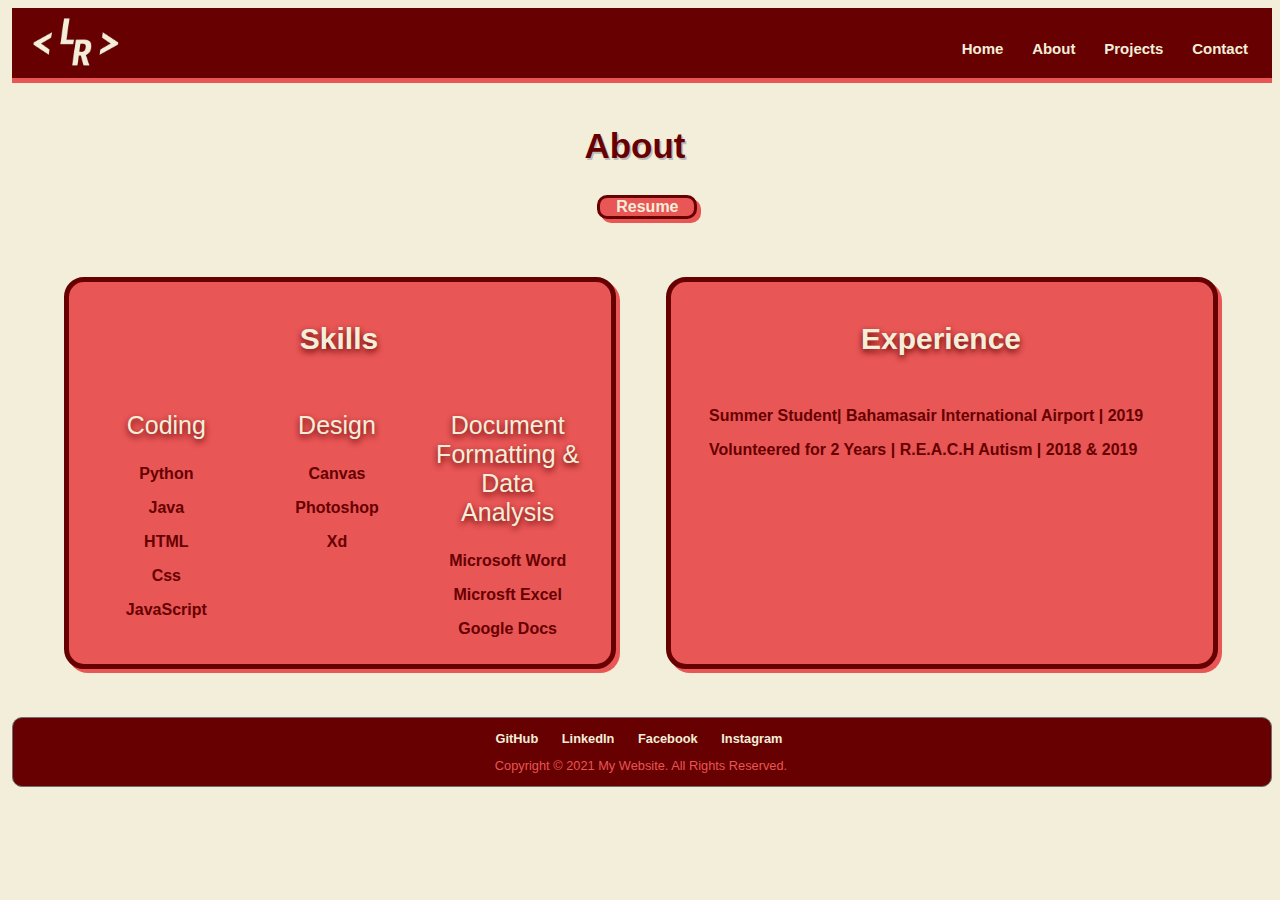
==== commit 581521de: "Update" ====
--- a/Personal Website/about.html
+++ b/Personal Website/about.html
@@ -9,7 +9,7 @@
         <link rel="stylesheet" type="text/css" href="./css/default.css" />
         <link rel="stylesheet" href="https://cdnjs.cloudflare.com/ajax/libs/font-awesome/4.7.0/css/font-awesome.min.css">
         <link href="https://fonts.google.com/css?family-Timmana" rel="stylesheet">
-        <link href="https://fonts.google.com/css?family-Lekton" rel="stylesheet">
+        <link href="https://fonts.google.com/css?family-Overlock" rel="stylesheet">
     </head>
     <body>       
         <div class="page--container">
@@ -22,8 +22,8 @@
                         <img class="logo--header" src="Lenny-Rolle Logo.png">
                         <ul>
                             <li class="nav--links"><a class="link--home" href="index.html">Home</a></li>
+                            <li class="nav--links"><a class="link--about" href="about.html">About</a></li>
                             <li class="nav--links"><a class="link--projects" href="projects.html">Projects</a></li>
-                            <li class="nav--links"><a class="link--about" href="about.html">About</a></li>
                             <li class="nav--links"><a class="link--contact" href="contact.html">Contact</a></li>
                         </ul>
                     </div> 
@@ -31,35 +31,38 @@
             <!--Showcase-->
             <div class="body--container">
                 <h2 class="pagetitle--about">About</h1>
+                    <div class="group--btn">
                     <div class="btn--resume">
                             <form class="get--resume" method="get" action="Resume-Lenny Rolle.pdf">
                                 <button type="submit">Resume</button>
                             </form>
                         </div>
+                    </div>
+                        
                     <div class="about--grid">
                         <div class="group--skills">
                             <h3 class="title--skills">Skills</h2>
                                 <div class="list--skills">
-                                    <p class="skill--type">Coding</p>
-                                        <p class="skill--coding">Python</p>
-                                            <p class="box--one" id="Python">25%</p>
-                                        <p class="skill--coding">Java</p>
-                                            <p class="box--one" id="Java">15%</p>
-                                            
-                                        <p class="skill--coding">HTML</p>
-                                            <p class="box--one" id="HTML">20%</p>
-                                            
-                                        <p class="skill--coding">Css</p>
-                                            <p class="box--one" id="Css">40%</p>
-                                        <p class="skill--coding">JavaScript</p>
-                                            <p class="box--one" id="JavaScript">5%</p>
-                                    <p class="skill--type">Design</p>
-                                        <p class="skill--design">Canvas</p>
-                                            <p class="box--one" id="Canvas">45%</p>
-                                        <p class="skill--design">Photoshop</p>
-                                            <p class="box--one" id="Photoshop">35%</p>
-                                        <p class="skill--design">Xd</p>
-                                            <p class="box--one" id="Xd">35%</p>
+                                    <div class="skillgroup--coding">
+                                        <p class="skill--type">Coding</p>
+                                            <p class="skill--coding">Python</p>
+                                            <p class="skill--coding">Java</p>
+                                            <p class="skill--coding">HTML</p>
+                                            <p class="skill--coding">Css</p>
+                                            <p class="skill--coding">JavaScript</p>
+                                    </div>
+                                    <div class="skillgroup--design">
+                                        <p class="skill--type">Design</p>
+                                            <p class="skill--design">Canvas</p>
+                                            <p class="skill--design">Photoshop</p>
+                                            <p class="skill--design">Xd</p>
+                                    </div>
+                                    <div class="skillgroup--docformat">
+                                        <p class="skill--type">Document Formatting & Data Analysis</p>
+                                            <p class="skill--docformatanalysis">Microsoft Word</p>
+                                            <p class="skill--docformatanalysis">Microsft Excel</p>
+                                            <p class="skill--docformatanalysis">Google Docs</p>
+                                    </div>
                                 </div>
                         </div>
                         <div class="group--experience">
--- a/Personal Website/css/default.css
+++ b/Personal Website/css/default.css
@@ -1,5 +1,6 @@
 * {
-  margin: 4px;
+  margin-right: 6px;
+  margin-left: 4px;
   padding: 0;
   box-sizing: border-box;
   background-color: #f3eed9;
@@ -46,8 +47,7 @@
   height: 70px;
   margin-bottom: 0%;
   top: 0;
-  border-radius: 10px;
-  box-shadow: 5px 5px 0px 0px #e85656;
+  box-shadow: 0px 5px 0px 0px #e85656;
   position: relative;
   text-decoration: none;
   background-color: #670000;
@@ -73,7 +73,6 @@
 }
 .nav--links {
   display: inline-block;
-  padding-bottom: 12.5px;
   background-color: #670000;
 }
 .links--header a:hover {
@@ -83,7 +82,7 @@
   color: #e85656;
 }
 .links--header a {
-  font-family: "Lekton", sans-serif;
+  font-family: "Overlock", sans-serif;
   font-size: 15px;
   color: #f3eed9;
   border: none;
@@ -114,23 +113,149 @@
 }
 
 .text--name {
-  font-family: "Lekton", sans-serif;
+  font-family: "Overlock", sans-serif;
   font-size: 20px;
   color: #e85656;
   padding-top: 30px;
 }
 .text--missionstatement {
-  font-family: "Lekton", sans-serif;
-  font-size: 20px;
-  color: #e85656;
-}
-
+  font-family: "Overlock", sans-serif;
+  font-size: 20px;
+  color: #e85656;
+}
+/* About Page */
+
+.pagetitle--about {
+  color: #670000;
+  font-size: 35px;
+  font-family: "Timmana", sans-serif;
+  font-weight: bold;
+  text-align: center;
+  margin-left: auto;
+}
+.group--btn {
+}
+.btn--resume {
+  margin-left: auto;
+  margin-right: auto;
+  display: block;
+  margin-bottom: 5%;
+  width: 8.25%;
+}
+.get--resume [type="submit"] {
+  width: 100px;
+  background-color: #e85656;
+  font-size: 16px;
+  font-family: "Overlock", sans-serif;
+  font-weight: bold;
+  border: 3px solid #670000;
+  border-radius: 10px;
+  text-decoration: none;
+  box-shadow: 4px 4px 0px 0px #e85656;
+  color: #f3eed9;
+  outline: none;
+}
+.get--resume:hover [type="submit"] {
+  color: #670000;
+  cursor: pointer;
+}
+.group--skills {
+  width: 100%;
+  border: 5px solid;
+  border-color: #670000;
+  border-radius: 20px;
+  background-color: #e85656;
+  padding: 10px;
+  display: flex;
+  flex-direction: column;
+  box-sizing: border-box;
+  box-shadow: 4px 4px 0px 0px #e85656;
+}
+.title--skills {
+  font-family: "Timmana", sans-serif;
+  font-size: 30px;
+  text-align: center;
+  text-shadow: 0px 3px 6px #670000;
+  background-color: #e85656;
+  color: #f3eed9;
+}
+.list--skills {
+  font-family: "Overlock", sans-serif;
+  color: #670000;
+  display: grid;
+  grid-template-columns: 1fr 1fr 1fr;
+
+  background-color: #e85656;
+}
+.skillgroup--coding {
+  background-color: #e85656;
+}
+.skillgroup--design {
+  background-color: #e85656;
+}
+.skillgroup--docformat {
+  background-color: #e85656;
+}
+.skill--type {
+  font-size: 25px;
+  font-family: "Timmana", sans-serif;
+  color: #f3eed9;
+  text-align: center;
+  background-color: #e85656;
+  text-shadow: 0px 3px 6px #670000;
+}
+.skill--coding {
+  background-color: #e85656;
+  font-weight: bold;
+  text-align: center;
+}
+.skill--design {
+  background-color: #e85656;
+  font-weight: bold;
+  text-align: center;
+}
+.skill--docformatanalysis {
+  background-color: #e85656;
+  font-weight: bold;
+  text-align: center;
+}
+
+.group--experience {
+  width: 100%;
+  border: 5px solid;
+  border-color: #670000;
+  background-color: #e85656;
+  padding: 10px;
+  display: flex;
+  flex-direction: column;
+  border-radius: 20px;
+  box-shadow: 4px 4px 0px 0px #e85656;
+}
+.title--experience {
+  font-family: "Timmana", sans-serif;
+  font-size: 30px;
+  text-align: center;
+  text-shadow: 0px 3px 6px #670000;
+  background-color: #e85656;
+  color: #f3eed9;
+}
+.list--experiences {
+  font-family: "Overlock", sans-serif;
+  font-weight: bold;
+  color: #670000;
+  background-color: #e85656;
+  padding: 5px;
+}
+.experience {
+  background-color: #e85656;
+  text-indent: 15px;
+}
 /* Projects Page */
 
 .pagetitle--projects {
   color: #670000;
   font-size: 35px;
-  font-family: "Lekton", sans-serif;
+  font-family: "Timmana", sans-serif;
   font-weight: bold;
   text-align: center;
   padding: 0px 0px 20px;
@@ -151,6 +276,8 @@
 }
 .title--websites {
   background-color: #e85656;
+  text-align: center;
+  text-shadow: 0px 3px 6px #670000;
 }
 .group--games {
   color: #f3eed9;
@@ -168,6 +295,8 @@
 }
 .title--games {
   background-color: #e85656;
+  text-align: center;
+  text-shadow: 0px 3px 6px #670000;
 }
 .group--software {
   color: #f3eed9;
@@ -185,188 +314,8 @@
 }
 .title--software {
   background-color: #e85656;
-}
-
-/* About Page */
-
-.pagetitle--about {
-  color: #670000;
-  font-size: 35px;
-  font-family: "Lekton", sans-serif;
-  font-weight: bold;
-  text-align: center;
-  padding: 0px 0px 10px;
-}
-.btn--resume {
-  text-align: center;
-  padding-bottom: 70px;
-}
-.get--resume [type="submit"] {
-  width: 100px;
-  background-color: #e85656;
-  font-size: 16px;
-  font-family: "Lekton", sans-serif;
-  font-weight: bold;
-  border: 3px solid #670000;
-  border-radius: 10px;
-  text-decoration: none;
-  box-shadow: 4px 4px 0px 0px #e85656;
-  color: #f3eed9;
-  outline: none;
-}
-.get--resume:hover [type="submit"] {
-  color: #670000;
-  cursor: pointer;
-}
-.group--skills {
-  width: 100%;
-  border: 5px solid;
-  border-color: #670000;
-  border-radius: 20px;
-  background-color: #e85656;
-  padding: 10px;
-  display: flex;
-  flex-direction: column;
-  box-sizing: border-box;
-}
-.title--skills {
-  font-family: "Timmana", sans-serif;
-  font-size: 30px;
-  background-color: #e85656;
-  color: #f3eed9;
-}
-.list--skills {
-  font-family: "Lekton", sans-serif;
-  color: #670000;
-  padding: 10px;
-  background-color: #e85656;
-}
-.skill--type {
-  font-size: 25px;
-  font-family: "Timmana", sans-serif;
-  color: #f3eed9;
-  text-align: center;
-  background-color: #e85656;
-}
-.skill--coding {
-  background-color: #e85656;
-  font-weight: bold;
-  text-align: center;
-}
-.skill--design {
-  background-color: #e85656;
-  font-weight: bold;
-  text-align: center;
-}
-#Python {
-  font-weight: bold;
-  display: inline-block;
-  width: 25%;
-  margin-left: 72.5px;
-  color: #f3eed9;
-  text-align: center;
-  box-shadow: 0px 0px 0px 3px #f3eed9;
-  opacity: 75%;
-}
-#Java {
-  font-weight: bold;
-  display: inline-block;
-  width: 15%;
-  margin-left: 72.5px;
-  color: #f3eed9;
-  text-align: center;
-  box-shadow: 0px 0px 0px 3px #f3eed9;
-  opacity: 75%;
-}
-#HTML {
-  font-weight: bold;
-  display: inline-block;
-  width: 20%;
-  margin-left: 72.5px;
-  color: #f3eed9;
-  text-align: center;
-  box-shadow: 0px 0px 0px 3px #f3eed9;
-  opacity: 75%;
-}
-#Css {
-  font-weight: bold;
-  display: inline-block;
-  width: 40%;
-  margin-left: 72.5px;
-  color: #f3eed9;
-  text-align: center;
-  box-shadow: 0px 0px 0px 3px #f3eed9;
-  opacity: 75%;
-}
-#JavaScript {
-  font-weight: bold;
-  display: inline-block;
-  width: 5%;
-  margin-left: 72.5px;
-  color: #f3eed9;
-  text-align: center;
-  box-shadow: 0px 0px 0px 3px #f3eed9;
-  opacity: 75%;
-}
-#Canvas {
-  font-weight: bold;
-  display: inline-block;
-  width: 45%;
-  margin-left: 72.5px;
-  color: #f3eed9;
-  text-align: center;
-  box-shadow: 0px 0px 0px 3px #f3eed9;
-  opacity: 75%;
-}
-#Photoshop {
-  font-weight: bold;
-  display: inline-block;
-  width: 35%;
-  margin-left: 72.5px;
-  color: #f3eed9;
-  text-align: center;
-  box-shadow: 0px 0px 0px 3px #f3eed9;
-  opacity: 75%;
-}
-#Xd {
-  font-weight: bold;
-  display: inline-block;
-  width: 35%;
-  margin-left: 72.5px;
-  color: #f3eed9;
-  text-align: center;
-  box-shadow: 0px 0px 0px 3px #f3eed9;
-  opacity: 75%;
-}
-.box--one {
-  border-radius: 50px;
-  background-color: #670000;
-}
-.group--experience {
-  width: 100%;
-  border: 5px solid;
-  border-color: #670000;
-  background-color: #e85656;
-  padding: 10px;
-  display: flex;
-  flex-direction: column;
-  border-radius: 20px;
-}
-.title--experience {
-  font-family: "Timmana", sans-serif;
-  font-size: 25px;
-  background-color: #e85656;
-  color: #f3eed9;
-}
-.list--experiences {
-  font-family: "Lekton", sans-serif;
-  color: #670000;
-  background-color: #e85656;
-  padding: 5px;
-}
-.experience {
-  background-color: #e85656;
-  text-indent: 15px;
+  text-align: center;
+  text-shadow: 0px 3px 6px #670000;
 }
 /* Contact Page*/
 .contactpage--container .body--container {
@@ -382,22 +331,22 @@
 }
 .title--name {
   font-size: 20px;
-  font-family: "Lekton", sans-serif;
+  font-family: "Overlock", sans-serif;
   color: #e85656;
 }
 .title--phone {
   font-size: 20px;
-  font-family: "Lekton", sans-serif;
+  font-family: "Overlock", sans-serif;
   color: #e85656;
 }
 .title--email {
   font-size: 20px;
-  font-family: "Lekton", sans-serif;
+  font-family: "Overlock", sans-serif;
   color: #e85656;
 }
 .title--description {
   font-size: 20px;
-  font-family: "Lekton", sans-serif;
+  font-family: "Overlock", sans-serif;
   color: #e85656;
 }
 .my--form input[type="text"],
@@ -444,7 +393,7 @@
 
 /* Footer */
 .main--footer a {
-  font-family: "Lekton", sans-serif;
+  font-family: "Overlock", sans-serif;
   font-weight: bold;
   color: #f3eed9;
   text-decoration: none;
@@ -453,7 +402,7 @@
 
 .main--footer {
   color: #670000;
-  font-family: "Lekton", sans-serif;
+  font-family: "Overlock", sans-serif;
   font-size: 80%;
   background-color: #670000;
   bottom: 0%;
@@ -476,16 +425,7 @@
   background-color: #670000;
   color: #e85656;
 }
-@media (max-width: 952px) {
-  .logo--header {
-    font-size: 5px;
-  }
-}
-@media (max-width: 858px) {
-  .checkbtn {
-    display: block;
-  }
-}
+
 /* Tablets and under */
 @media (max-width: 768px) {
   .home--grid,
@@ -496,11 +436,15 @@
   }
 }
 @media (max-width: 500px) {
+  .body--container {
+    margin: 0em;
+  }
   .nav--header {
-    height: 110px;
+    height: 175px;
   }
   .logo--header {
-    margin-top: 20%;
+    margin-top: 0%;
+    padding-bottom: 0px;
   }
   .links--header {
     flex-direction: column;
@@ -511,4 +455,18 @@
     display: flex;
     background-color: transparent;
   }
-}
+  .group--skills {
+    width: 100%;
+    padding: 0px;
+  }
+  .projectpage--container .body--container {
+    padding-top: 10%;
+    padding-bottom: 10%;
+  }
+  .contactpage--container .body--container {
+    padding: 10%;
+  }
+  .main--footer {
+    border-radius: 0px;
+  }
+}
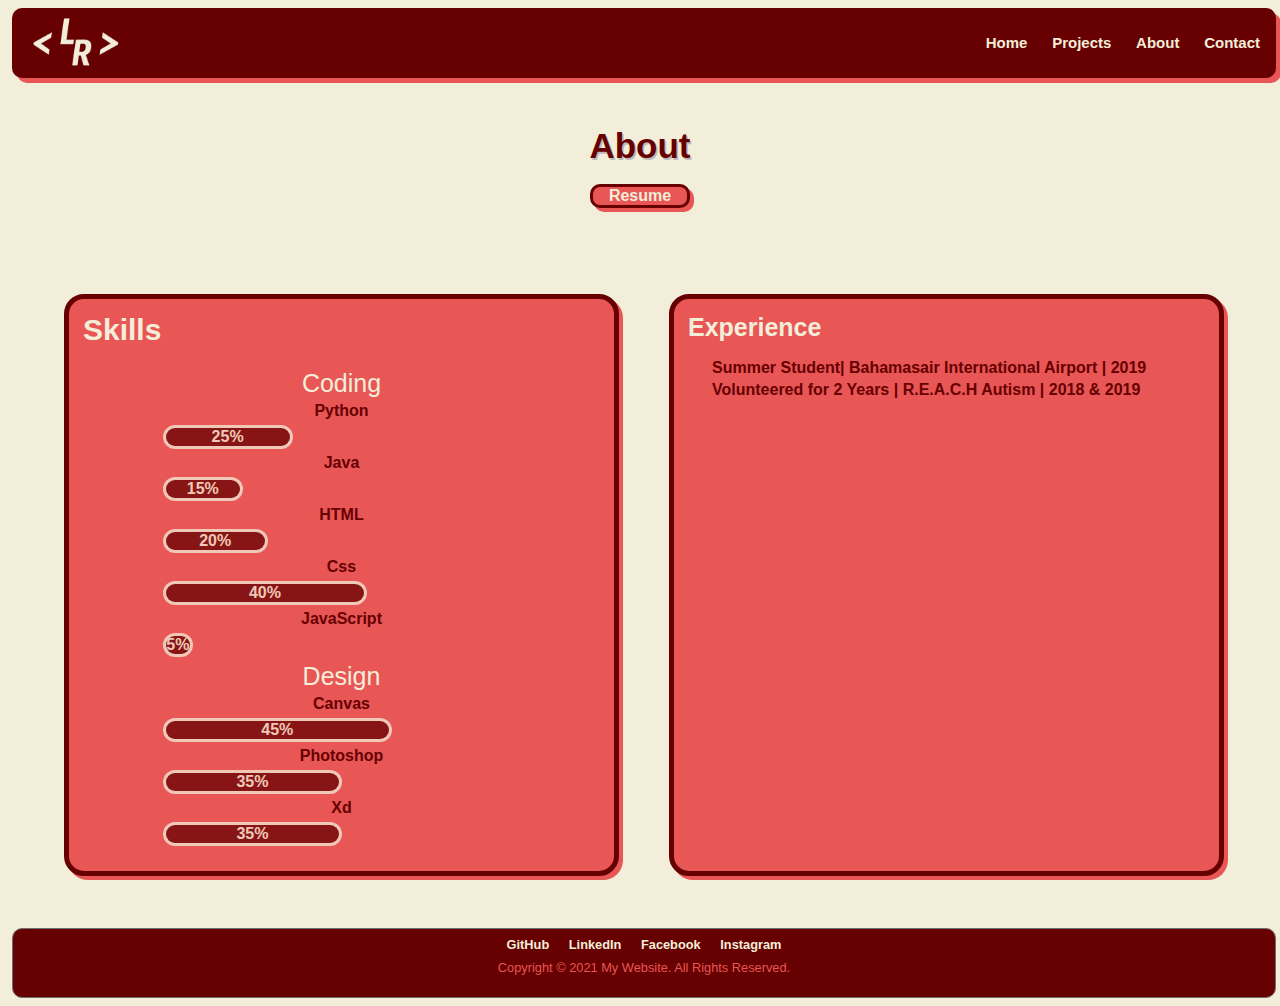
==== commit 532e2bb5: "Merge branch 'main' of https://github.com/ynnxl/website-lennyrolle" ====
--- a/Personal Website/about.html
+++ b/Personal Website/about.html
@@ -9,7 +9,7 @@
         <link rel="stylesheet" type="text/css" href="./css/default.css" />
         <link rel="stylesheet" href="https://cdnjs.cloudflare.com/ajax/libs/font-awesome/4.7.0/css/font-awesome.min.css">
         <link href="https://fonts.google.com/css?family-Timmana" rel="stylesheet">
-        <link href="https://fonts.google.com/css?family-Overlock" rel="stylesheet">
+        <link href="https://fonts.google.com/css?family-Lekton" rel="stylesheet">
     </head>
     <body>       
         <div class="page--container">
@@ -22,8 +22,8 @@
                         <img class="logo--header" src="Lenny-Rolle Logo.png">
                         <ul>
                             <li class="nav--links"><a class="link--home" href="index.html">Home</a></li>
+                            <li class="nav--links"><a class="link--projects" href="projects.html">Projects</a></li>
                             <li class="nav--links"><a class="link--about" href="about.html">About</a></li>
-                            <li class="nav--links"><a class="link--projects" href="projects.html">Projects</a></li>
                             <li class="nav--links"><a class="link--contact" href="contact.html">Contact</a></li>
                         </ul>
                     </div> 
@@ -31,38 +31,35 @@
             <!--Showcase-->
             <div class="body--container">
                 <h2 class="pagetitle--about">About</h1>
-                    <div class="group--btn">
                     <div class="btn--resume">
                             <form class="get--resume" method="get" action="Resume-Lenny Rolle.pdf">
                                 <button type="submit">Resume</button>
                             </form>
                         </div>
-                    </div>
-                        
                     <div class="about--grid">
                         <div class="group--skills">
                             <h3 class="title--skills">Skills</h2>
                                 <div class="list--skills">
-                                    <div class="skillgroup--coding">
-                                        <p class="skill--type">Coding</p>
-                                            <p class="skill--coding">Python</p>
-                                            <p class="skill--coding">Java</p>
-                                            <p class="skill--coding">HTML</p>
-                                            <p class="skill--coding">Css</p>
-                                            <p class="skill--coding">JavaScript</p>
-                                    </div>
-                                    <div class="skillgroup--design">
-                                        <p class="skill--type">Design</p>
-                                            <p class="skill--design">Canvas</p>
-                                            <p class="skill--design">Photoshop</p>
-                                            <p class="skill--design">Xd</p>
-                                    </div>
-                                    <div class="skillgroup--docformat">
-                                        <p class="skill--type">Document Formatting & Data Analysis</p>
-                                            <p class="skill--docformatanalysis">Microsoft Word</p>
-                                            <p class="skill--docformatanalysis">Microsft Excel</p>
-                                            <p class="skill--docformatanalysis">Google Docs</p>
-                                    </div>
+                                    <p class="skill--type">Coding</p>
+                                        <p class="skill--coding">Python</p>
+                                            <p class="box--one" id="Python">25%</p>
+                                        <p class="skill--coding">Java</p>
+                                            <p class="box--one" id="Java">15%</p>
+                                            
+                                        <p class="skill--coding">HTML</p>
+                                            <p class="box--one" id="HTML">20%</p>
+                                            
+                                        <p class="skill--coding">Css</p>
+                                            <p class="box--one" id="Css">40%</p>
+                                        <p class="skill--coding">JavaScript</p>
+                                            <p class="box--one" id="JavaScript">5%</p>
+                                    <p class="skill--type">Design</p>
+                                        <p class="skill--design">Canvas</p>
+                                            <p class="box--one" id="Canvas">45%</p>
+                                        <p class="skill--design">Photoshop</p>
+                                            <p class="box--one" id="Photoshop">35%</p>
+                                        <p class="skill--design">Xd</p>
+                                            <p class="box--one" id="Xd">35%</p>
                                 </div>
                         </div>
                         <div class="group--experience">
--- a/Personal Website/css/default.css
+++ b/Personal Website/css/default.css
@@ -1,6 +1,5 @@
 * {
-  margin-right: 6px;
-  margin-left: 4px;
+  margin: 4px;
   padding: 0;
   box-sizing: border-box;
   background-color: #f3eed9;
@@ -47,7 +46,8 @@
   height: 70px;
   margin-bottom: 0%;
   top: 0;
-  box-shadow: 0px 5px 0px 0px #e85656;
+  border-radius: 10px;
+  box-shadow: 5px 5px 0px 0px #e85656;
   position: relative;
   text-decoration: none;
   background-color: #670000;
@@ -73,6 +73,7 @@
 }
 .nav--links {
   display: inline-block;
+  padding-bottom: 12.5px;
   background-color: #670000;
 }
 .links--header a:hover {
@@ -82,7 +83,7 @@
   color: #e85656;
 }
 .links--header a {
-  font-family: "Overlock", sans-serif;
+  font-family: "Lekton", sans-serif;
   font-size: 15px;
   color: #f3eed9;
   border: none;
@@ -113,149 +114,23 @@
 }
 
 .text--name {
-  font-family: "Overlock", sans-serif;
+  font-family: "Lekton", sans-serif;
   font-size: 20px;
   color: #e85656;
   padding-top: 30px;
 }
 .text--missionstatement {
-  font-family: "Overlock", sans-serif;
-  font-size: 20px;
-  color: #e85656;
-}
-/* About Page */
-
-.pagetitle--about {
+  font-family: "Lekton", sans-serif;
+  font-size: 20px;
+  color: #e85656;
+}
+
+/* Projects Page */
+
+.pagetitle--projects {
   color: #670000;
   font-size: 35px;
-  font-family: "Timmana", sans-serif;
-  font-weight: bold;
-  text-align: center;
-  margin-left: auto;
-}
-.group--btn {
-}
-.btn--resume {
-  margin-left: auto;
-  margin-right: auto;
-  display: block;
-  margin-bottom: 5%;
-  width: 8.25%;
-}
-.get--resume [type="submit"] {
-  width: 100px;
-  background-color: #e85656;
-  font-size: 16px;
-  font-family: "Overlock", sans-serif;
-  font-weight: bold;
-  border: 3px solid #670000;
-  border-radius: 10px;
-  text-decoration: none;
-  box-shadow: 4px 4px 0px 0px #e85656;
-  color: #f3eed9;
-  outline: none;
-}
-.get--resume:hover [type="submit"] {
-  color: #670000;
-  cursor: pointer;
-}
-.group--skills {
-  width: 100%;
-  border: 5px solid;
-  border-color: #670000;
-  border-radius: 20px;
-  background-color: #e85656;
-  padding: 10px;
-  display: flex;
-  flex-direction: column;
-  box-sizing: border-box;
-  box-shadow: 4px 4px 0px 0px #e85656;
-}
-.title--skills {
-  font-family: "Timmana", sans-serif;
-  font-size: 30px;
-  text-align: center;
-  text-shadow: 0px 3px 6px #670000;
-  background-color: #e85656;
-  color: #f3eed9;
-}
-.list--skills {
-  font-family: "Overlock", sans-serif;
-  color: #670000;
-  display: grid;
-  grid-template-columns: 1fr 1fr 1fr;
-
-  background-color: #e85656;
-}
-.skillgroup--coding {
-  background-color: #e85656;
-}
-.skillgroup--design {
-  background-color: #e85656;
-}
-.skillgroup--docformat {
-  background-color: #e85656;
-}
-.skill--type {
-  font-size: 25px;
-  font-family: "Timmana", sans-serif;
-  color: #f3eed9;
-  text-align: center;
-  background-color: #e85656;
-  text-shadow: 0px 3px 6px #670000;
-}
-.skill--coding {
-  background-color: #e85656;
-  font-weight: bold;
-  text-align: center;
-}
-.skill--design {
-  background-color: #e85656;
-  font-weight: bold;
-  text-align: center;
-}
-.skill--docformatanalysis {
-  background-color: #e85656;
-  font-weight: bold;
-  text-align: center;
-}
-
-.group--experience {
-  width: 100%;
-  border: 5px solid;
-  border-color: #670000;
-  background-color: #e85656;
-  padding: 10px;
-  display: flex;
-  flex-direction: column;
-  border-radius: 20px;
-  box-shadow: 4px 4px 0px 0px #e85656;
-}
-.title--experience {
-  font-family: "Timmana", sans-serif;
-  font-size: 30px;
-  text-align: center;
-  text-shadow: 0px 3px 6px #670000;
-  background-color: #e85656;
-  color: #f3eed9;
-}
-.list--experiences {
-  font-family: "Overlock", sans-serif;
-  font-weight: bold;
-  color: #670000;
-  background-color: #e85656;
-  padding: 5px;
-}
-.experience {
-  background-color: #e85656;
-  text-indent: 15px;
-}
-/* Projects Page */
-
-.pagetitle--projects {
-  color: #670000;
-  font-size: 35px;
-  font-family: "Timmana", sans-serif;
+  font-family: "Lekton", sans-serif;
   font-weight: bold;
   text-align: center;
   padding: 0px 0px 20px;
@@ -276,8 +151,6 @@
 }
 .title--websites {
   background-color: #e85656;
-  text-align: center;
-  text-shadow: 0px 3px 6px #670000;
 }
 .group--games {
   color: #f3eed9;
@@ -295,8 +168,6 @@
 }
 .title--games {
   background-color: #e85656;
-  text-align: center;
-  text-shadow: 0px 3px 6px #670000;
 }
 .group--software {
   color: #f3eed9;
@@ -314,8 +185,191 @@
 }
 .title--software {
   background-color: #e85656;
-  text-align: center;
-  text-shadow: 0px 3px 6px #670000;
+}
+
+/* About Page */
+
+.pagetitle--about {
+  color: #670000;
+  font-size: 35px;
+  font-family: "Lekton", sans-serif;
+  font-weight: bold;
+  text-align: center;
+  padding: 0px 0px 10px;
+}
+.btn--resume {
+  text-align: center;
+  padding-bottom: 70px;
+}
+.get--resume [type="submit"] {
+  width: 100px;
+  background-color: #e85656;
+  font-size: 16px;
+  font-family: "Lekton", sans-serif;
+  font-weight: bold;
+  border: 3px solid #670000;
+  border-radius: 10px;
+  text-decoration: none;
+  box-shadow: 4px 4px 0px 0px #e85656;
+  color: #f3eed9;
+  outline: none;
+}
+.get--resume:hover [type="submit"] {
+  color: #670000;
+  cursor: pointer;
+}
+.group--skills {
+  width: 100%;
+  border: 5px solid;
+  border-color: #670000;
+  border-radius: 20px;
+  background-color: #e85656;
+  padding: 10px;
+  display: flex;
+  flex-direction: column;
+  box-sizing: border-box;
+  box-shadow: 4px 4px 0px 0px #e85656;
+}
+.title--skills {
+  font-family: "Timmana", sans-serif;
+  font-size: 30px;
+  background-color: #e85656;
+  color: #f3eed9;
+}
+.list--skills {
+  font-family: "Lekton", sans-serif;
+  color: #670000;
+  padding: 10px;
+  background-color: #e85656;
+}
+.skill--type {
+  font-size: 25px;
+  font-family: "Timmana", sans-serif;
+  color: #f3eed9;
+  text-align: center;
+  background-color: #e85656;
+}
+.skill--coding {
+  background-color: #e85656;
+  font-weight: bold;
+  text-align: center;
+}
+.skill--design {
+  background-color: #e85656;
+  font-weight: bold;
+  text-align: center;
+}
+#Python {
+  font-weight: bold;
+  display: inline-block;
+  width: 25%;
+  margin-left: 72.5px;
+  color: #f3eed9;
+  text-align: center;
+  box-shadow: 0px 0px 0px 3px #f3eed9;
+  opacity: 75%;
+}
+#Java {
+  font-weight: bold;
+  display: inline-block;
+  width: 15%;
+  margin-left: 72.5px;
+  color: #f3eed9;
+  text-align: center;
+  box-shadow: 0px 0px 0px 3px #f3eed9;
+  opacity: 75%;
+}
+#HTML {
+  font-weight: bold;
+  display: inline-block;
+  width: 20%;
+  margin-left: 72.5px;
+  color: #f3eed9;
+  text-align: center;
+  box-shadow: 0px 0px 0px 3px #f3eed9;
+  opacity: 75%;
+}
+#Css {
+  font-weight: bold;
+  display: inline-block;
+  width: 40%;
+  margin-left: 72.5px;
+  color: #f3eed9;
+  text-align: center;
+  box-shadow: 0px 0px 0px 3px #f3eed9;
+  opacity: 75%;
+}
+#JavaScript {
+  font-weight: bold;
+  display: inline-block;
+  width: 5%;
+  margin-left: 72.5px;
+  color: #f3eed9;
+  text-align: center;
+  box-shadow: 0px 0px 0px 3px #f3eed9;
+  opacity: 75%;
+}
+#Canvas {
+  font-weight: bold;
+  display: inline-block;
+  width: 45%;
+  margin-left: 72.5px;
+  color: #f3eed9;
+  text-align: center;
+  box-shadow: 0px 0px 0px 3px #f3eed9;
+  opacity: 75%;
+}
+#Photoshop {
+  font-weight: bold;
+  display: inline-block;
+  width: 35%;
+  margin-left: 72.5px;
+  color: #f3eed9;
+  text-align: center;
+  box-shadow: 0px 0px 0px 3px #f3eed9;
+  opacity: 75%;
+}
+#Xd {
+  font-weight: bold;
+  display: inline-block;
+  width: 35%;
+  margin-left: 72.5px;
+  color: #f3eed9;
+  text-align: center;
+  box-shadow: 0px 0px 0px 3px #f3eed9;
+  opacity: 75%;
+}
+.box--one {
+  border-radius: 50px;
+  background-color: #670000;
+}
+.group--experience {
+  width: 100%;
+  border: 5px solid;
+  border-color: #670000;
+  background-color: #e85656;
+  padding: 10px;
+  display: flex;
+  flex-direction: column;
+  border-radius: 20px;
+  box-shadow: 4px 4px 0px 0px #e85656;
+}
+.title--experience {
+  font-family: "Timmana", sans-serif;
+  font-size: 25px;
+  background-color: #e85656;
+  color: #f3eed9;
+}
+.list--experiences {
+  font-family: "Lekton", sans-serif;
+  font-weight: bold;
+  color: #670000;
+  background-color: #e85656;
+  padding: 5px;
+}
+.experience {
+  background-color: #e85656;
+  text-indent: 15px;
 }
 /* Contact Page*/
 .contactpage--container .body--container {
@@ -331,22 +385,22 @@
 }
 .title--name {
   font-size: 20px;
-  font-family: "Overlock", sans-serif;
+  font-family: "Lekton", sans-serif;
   color: #e85656;
 }
 .title--phone {
   font-size: 20px;
-  font-family: "Overlock", sans-serif;
+  font-family: "Lekton", sans-serif;
   color: #e85656;
 }
 .title--email {
   font-size: 20px;
-  font-family: "Overlock", sans-serif;
+  font-family: "Lekton", sans-serif;
   color: #e85656;
 }
 .title--description {
   font-size: 20px;
-  font-family: "Overlock", sans-serif;
+  font-family: "Lekton", sans-serif;
   color: #e85656;
 }
 .my--form input[type="text"],
@@ -393,7 +447,7 @@
 
 /* Footer */
 .main--footer a {
-  font-family: "Overlock", sans-serif;
+  font-family: "Lekton", sans-serif;
   font-weight: bold;
   color: #f3eed9;
   text-decoration: none;
@@ -402,7 +456,7 @@
 
 .main--footer {
   color: #670000;
-  font-family: "Overlock", sans-serif;
+  font-family: "Lekton", sans-serif;
   font-size: 80%;
   background-color: #670000;
   bottom: 0%;
@@ -425,7 +479,16 @@
   background-color: #670000;
   color: #e85656;
 }
-
+@media (max-width: 952px) {
+  .logo--header {
+    font-size: 5px;
+  }
+}
+@media (max-width: 858px) {
+  .checkbtn {
+    display: block;
+  }
+}
 /* Tablets and under */
 @media (max-width: 768px) {
   .home--grid,
@@ -436,15 +499,11 @@
   }
 }
 @media (max-width: 500px) {
-  .body--container {
-    margin: 0em;
-  }
   .nav--header {
-    height: 175px;
+    height: 110px;
   }
   .logo--header {
-    margin-top: 0%;
-    padding-bottom: 0px;
+    margin-top: 20%;
   }
   .links--header {
     flex-direction: column;
@@ -455,18 +514,4 @@
     display: flex;
     background-color: transparent;
   }
-  .group--skills {
-    width: 100%;
-    padding: 0px;
-  }
-  .projectpage--container .body--container {
-    padding-top: 10%;
-    padding-bottom: 10%;
-  }
-  .contactpage--container .body--container {
-    padding: 10%;
-  }
-  .main--footer {
-    border-radius: 0px;
-  }
-}
+}
